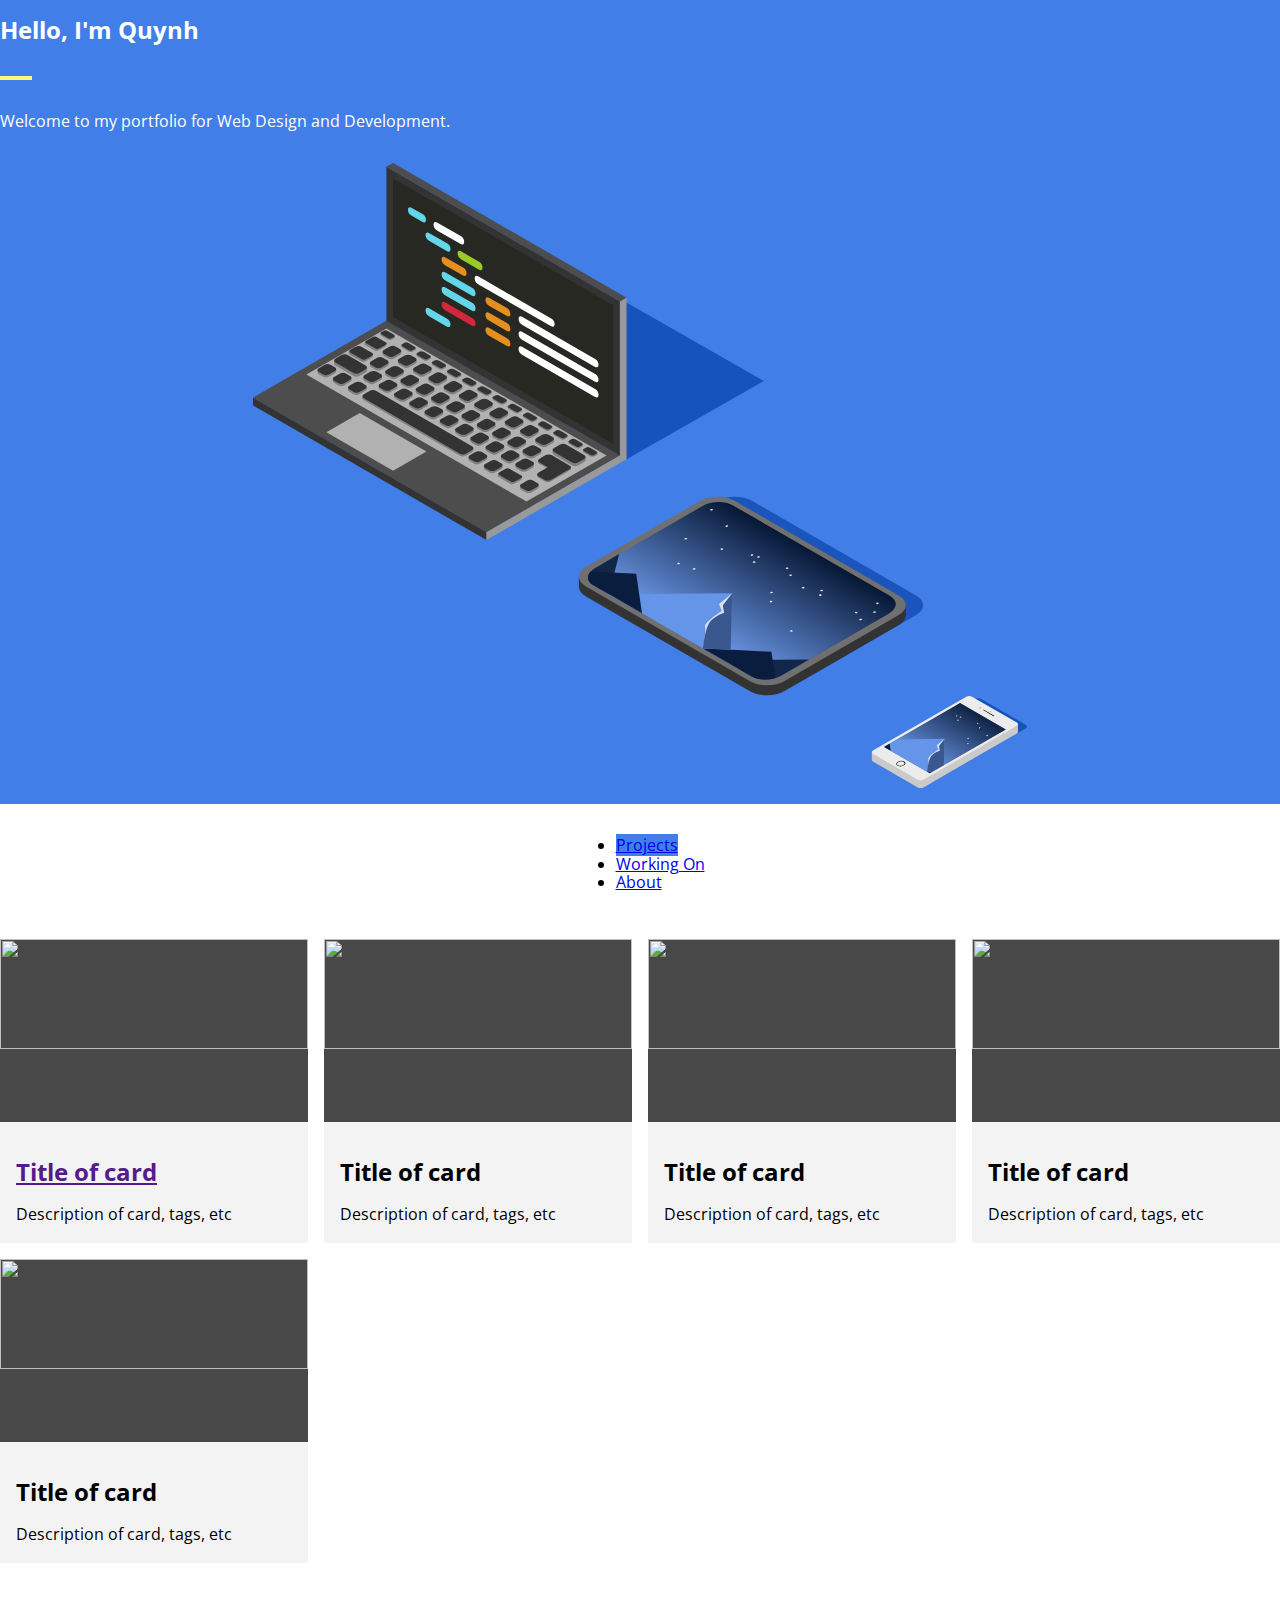
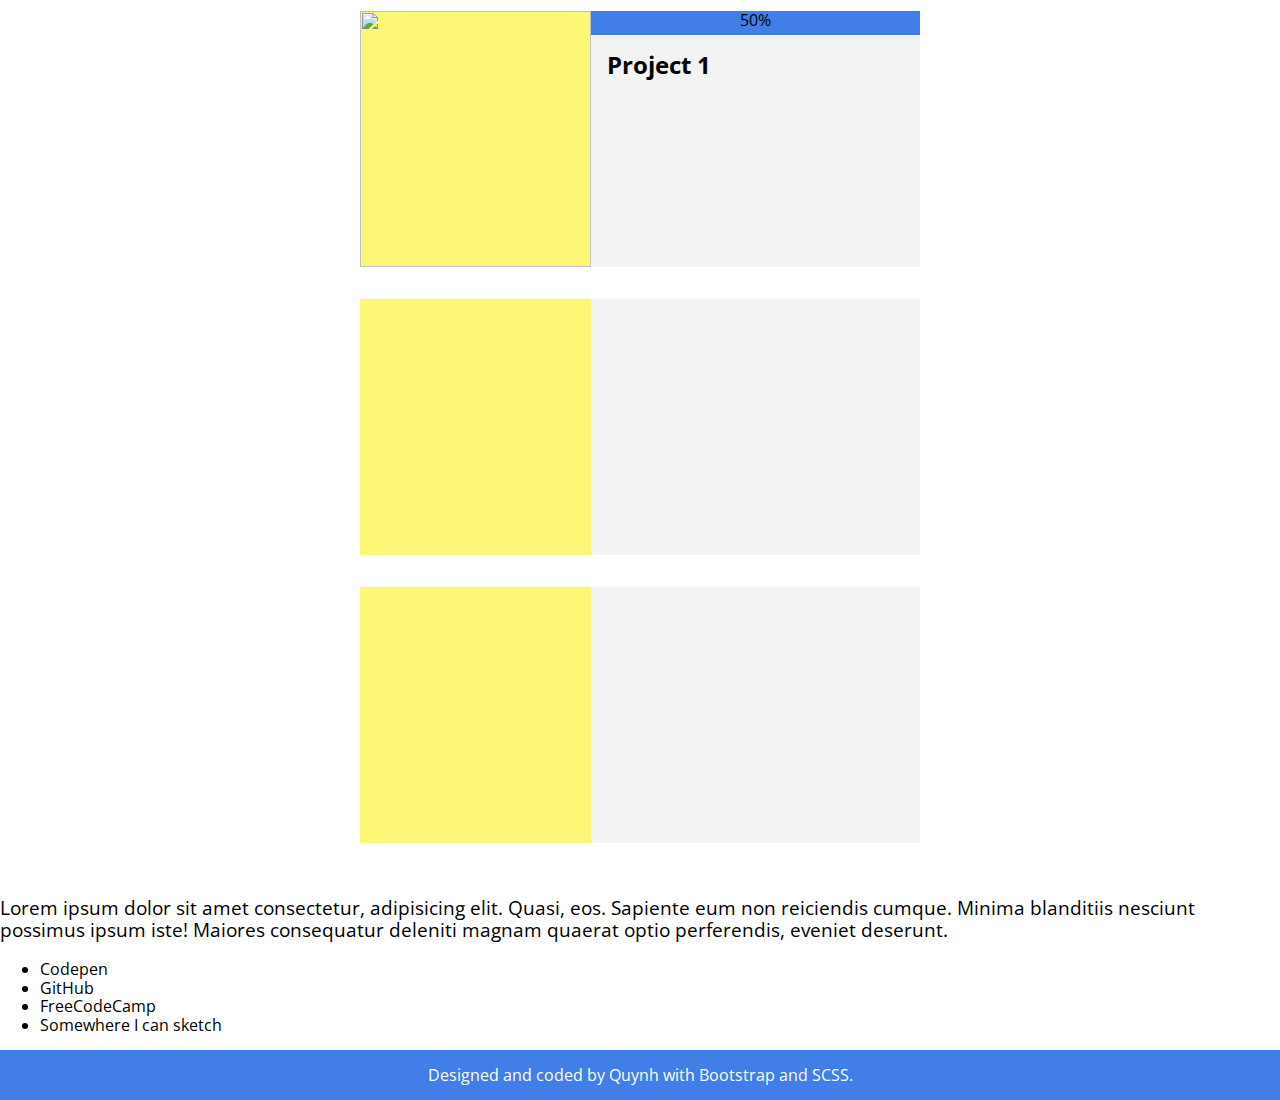
==== index.html @ cb686aaa "First commit." ====
<!DOCTYPE html>
<html lang="en">
<head>
    <!-- Required meta tags -->
    <meta charset="utf-8">
    <meta name="viewport" content="width=device-width, initial-scale=1, shrink-to-fit=no">

    
    
    <!-- Bootstrap CSS -->
    <link rel="stylesheet" href="https://stackpath.bootstrapcdn.com/bootstrap/4.5.0/css/bootstrap.min.css" integrity="sha384-9aIt2nRpC12Uk9gS9baDl411NQApFmC26EwAOH8WgZl5MYYxFfc+NcPb1dKGj7Sk" crossorigin="anonymous">
    <!-- FONT -->
    <link href="https://fonts.googleapis.com/css2?family=Open+Sans&display=swap" rel="stylesheet">
    
    <link rel="stylesheet" href="css/style.css">
    <title>Quynh's Portfolio</title>
</head>
<body>
    <!-- MAKE A RESPONSIVE EXPANDABLE WIDGET WITH CSS GRID SHOW RESPONSIVENESS -->
    
    <!-- HEADER -->
    <div class="container-fluid qHeader">
        <div class="container">

            <div class="row">
                <div class="col-md-3 qHeader__text">
                    <h2>Hello, I'm Quynh</h2>
                    <div class="secondary-stripe"></div>
                    <p>Welcome to my portfolio for Web Design and Development.</p>
                </div>
                <div class="col-md-9 qHeader__image-container">
                    <img src="images/devices_final.svg" alt="">
                </div>
            </div>
            
        </div>
    </div>

    <!-- BODY -->
    <div class="container qBody">

        <div class="row">
            <div class="col-12 qPills-container">
                <ul class="nav nav-pills mb-3" id="pills-tab" role="tablist">
                    <li class="nav-item" role="presentation">
                        <a class="nav-link active" id="pills-projects-tab" data-toggle="pill" href="#pills-projects" role="tab" aria-controls="pills-projects" aria-selected="true">Projects</a>
                    </li>
                    <li class="nav-item" role="presentation">
                        <a class="nav-link" id="pills-working-on-tab" data-toggle="pill" href="#pills-working-on" role="tab" aria-controls="pills-working-on" aria-selected="false">Working On</a>
                    </li>
                    <li class="nav-item" role="presentation">
                        <a class="nav-link" id="pills-about-tab" data-toggle="pill" href="#pills-about" role="tab" aria-controls="pills-about" aria-selected="false">About</a>
                    </li>
                </ul>
            </div>
        </div>
        
        <div class="tab-content" id="pills-tabContent">

            <!-- Project Tab -->
            <div class="tab-pane fade show active row" id="pills-projects" role="tabpanel" aria-labelledby="pills-projects-tab">
                <div class="col-12 qCard-container">
                    <!-- Item 1 -->
                    <div class="qCard">
 
                        <a href="projects/project-1.html">
                            <img src="https://via.placeholder.com/300.png/09f/fff" class="qCard__image" alt="">
                        </a>

                        <div class="qCard__body">
                            <a href=""><h2>Title of card</h2></a>
                            <p>Description of card, tags, etc</p>
                        </div>
                    </div>
                    
                     <!-- Item 1 -->
                     <div class="qCard">
 
                        <img src="https://via.placeholder.com/300.png/09f/fff" class="qCard__image" alt="">

                        <div class="qCard__body">
                            <h2>Title of card</h2>
                            <p>Description of card, tags, etc</p>
                        </div>
                    </div>
                     <!-- Item 1 -->
                     <div class="qCard">
 
                        <img src="https://via.placeholder.com/300.png/09f/fff" class="qCard__image" alt="">

                        <div class="qCard__body">
                            <h2>Title of card</h2>
                            <p>Description of card, tags, etc</p>
                        </div>
                    </div>
                     <!-- Item 1 -->
                     <div class="qCard">
 
                        <img src="https://via.placeholder.com/300.png/09f/fff" class="qCard__image" alt="">

                        <div class="qCard__body">
                            <h2>Title of card</h2>
                            <p>Description of card, tags, etc</p>
                        </div>
                    </div>
                     <!-- Item 1 -->
                     <div class="qCard">
 
                        <img src="https://via.placeholder.com/300.png/09f/fff" class="qCard__image" alt="">

                        <div class="qCard__body">
                            <h2>Title of card</h2>
                            <p>Description of card, tags, etc</p>
                        </div>
                    </div>

                </div>
            </div>
            <!-- Project Tab End -->

            <!-- WORKING ON TAB -->
            <div class="tab-pane fade row" id="pills-working-on" role="tabpanel" aria-labelledby="pills-working-on-tab">
                <div class="col-12 working-cards-container">

                    <!-- Working Card 1 -->
                    <div class="working-card">
                        <div class="working-card__image">
                            <img src="https://via.placeholder.com/300/09f.png/fff" alt="">
                        </div>
                        <div class="working-card__body">
                            <div class="working-card__progress-bar">
                                <div class="working-card__progress-bar-filled w-50">50%</div>
                            </div>

                            <div class="working-card__text">
                                <h1>Project 1</h1>
                            </div>
                        </div>
                    </div>

                    <!-- Working Card 1 -->
                    <div class="working-card">
                        <div class="working-card__image">

                        </div>
                        <div class="working-card__body">

                        </div>
                    </div>

                    <!-- Working Card 1 -->
                    <div class="working-card">
                        <div class="working-card__image">

                        </div>
                        <div class="working-card__body">

                        </div>
                    </div>
                </div>

            </div>
            <!-- WORKING ON TAB END -->

            <!-- ABOUT TAB -->
            <div class="tab-pane fade row" id="pills-about" role="tabpanel" aria-labelledby="pills-about-tab">
                <div class="col-12 d-flex justify-content-center">
                    <img src="https://via.placeholder.com/300/09f.png/fff" alt="">
                </div>

                <div class="col-12 my-3">
                    <p>
                        Lorem ipsum dolor sit amet consectetur, adipisicing elit. Quasi, eos. Sapiente eum non reiciendis cumque. Minima blanditiis nesciunt possimus ipsum iste! Maiores consequatur deleniti magnam quaerat optio perferendis, eveniet deserunt.
                    </p>
                    <ul>
                        <li>Codepen</li>
                        <li>GitHub</li>
                        <li>FreeCodeCamp</li>
                        <li>Somewhere I can sketch</li>
                    </ul>
                </div>
            </div>
            <!-- ABOUT TAB END -->
        </div>
    </div>


    <!-- FOOTER -->
    <footer class="container-fluid">
        <div class="row">
            Designed and coded by Quynh with Bootstrap and SCSS.
        </div>
    </footer>

   <!-- jQuery first, then Popper.js, then Bootstrap JS -->
   <script src="https://code.jquery.com/jquery-3.5.1.slim.min.js" integrity="sha384-DfXdz2htPH0lsSSs5nCTpuj/zy4C+OGpamoFVy38MVBnE+IbbVYUew+OrCXaRkfj" crossorigin="anonymous"></script>
   <script src="https://cdn.jsdelivr.net/npm/popper.js@1.16.0/dist/umd/popper.min.js" integrity="sha384-Q6E9RHvbIyZFJoft+2mJbHaEWldlvI9IOYy5n3zV9zzTtmI3UksdQRVvoxMfooAo" crossorigin="anonymous"></script>
   <script src="https://stackpath.bootstrapcdn.com/bootstrap/4.5.0/js/bootstrap.min.js" integrity="sha384-OgVRvuATP1z7JjHLkuOU7Xw704+h835Lr+6QL9UvYjZE3Ipu6Tp75j7Bh/kR0JKI" crossorigin="anonymous"></script>

   <script src="js/custom-script.js"></script>
</body>
</html>
---- css/style.css ----
/*! normalize.css v8.0.1 | MIT License | github.com/necolas/normalize.css */
/* Document
   ========================================================================== */
/**
 * 1. Correct the line height in all browsers.
 * 2. Prevent adjustments of font size after orientation changes in iOS.
 */
html {
  line-height: 1.15;
  /* 1 */
  -webkit-text-size-adjust: 100%;
  /* 2 */
}

/* Sections
     ========================================================================== */
/**
   * Remove the margin in all browsers.
   */
body {
  margin: 0;
}

/**
   * Render the `main` element consistently in IE.
   */
main {
  display: block;
}

/**
   * Correct the font size and margin on `h1` elements within `section` and
   * `article` contexts in Chrome, Firefox, and Safari.
   */
h1 {
  font-size: 2em;
  margin: 0.67em 0;
}

/* Grouping content
     ========================================================================== */
/**
   * 1. Add the correct box sizing in Firefox.
   * 2. Show the overflow in Edge and IE.
   */
hr {
  box-sizing: content-box;
  /* 1 */
  height: 0;
  /* 1 */
  overflow: visible;
  /* 2 */
}

/**
   * 1. Correct the inheritance and scaling of font size in all browsers.
   * 2. Correct the odd `em` font sizing in all browsers.
   */
pre {
  font-family: monospace, monospace;
  /* 1 */
  font-size: 1em;
  /* 2 */
}

/* Text-level semantics
     ========================================================================== */
/**
   * Remove the gray background on active links in IE 10.
   */
a {
  background-color: transparent;
}

/**
   * 1. Remove the bottom border in Chrome 57-
   * 2. Add the correct text decoration in Chrome, Edge, IE, Opera, and Safari.
   */
abbr[title] {
  border-bottom: none;
  /* 1 */
  text-decoration: underline;
  /* 2 */
  -webkit-text-decoration: underline dotted;
          text-decoration: underline dotted;
  /* 2 */
}

/**
   * Add the correct font weight in Chrome, Edge, and Safari.
   */
b,
strong {
  font-weight: bolder;
}

/**
   * 1. Correct the inheritance and scaling of font size in all browsers.
   * 2. Correct the odd `em` font sizing in all browsers.
   */
code,
kbd,
samp {
  font-family: monospace, monospace;
  /* 1 */
  font-size: 1em;
  /* 2 */
}

/**
   * Add the correct font size in all browsers.
   */
small {
  font-size: 80%;
}

/**
   * Prevent `sub` and `sup` elements from affecting the line height in
   * all browsers.
   */
sub,
sup {
  font-size: 75%;
  line-height: 0;
  position: relative;
  vertical-align: baseline;
}

sub {
  bottom: -0.25em;
}

sup {
  top: -0.5em;
}

/* Embedded content
     ========================================================================== */
/**
   * Remove the border on images inside links in IE 10.
   */
img {
  border-style: none;
}

/* Forms
     ========================================================================== */
/**
   * 1. Change the font styles in all browsers.
   * 2. Remove the margin in Firefox and Safari.
   */
button,
input,
optgroup,
select,
textarea {
  font-family: inherit;
  /* 1 */
  font-size: 100%;
  /* 1 */
  line-height: 1.15;
  /* 1 */
  margin: 0;
  /* 2 */
}

/**
   * Show the overflow in IE.
   * 1. Show the overflow in Edge.
   */
button,
input {
  /* 1 */
  overflow: visible;
}

/**
   * Remove the inheritance of text transform in Edge, Firefox, and IE.
   * 1. Remove the inheritance of text transform in Firefox.
   */
button,
select {
  /* 1 */
  text-transform: none;
}

/**
   * Correct the inability to style clickable types in iOS and Safari.
   */
button,
[type=button],
[type=reset],
[type=submit] {
  -webkit-appearance: button;
}

/**
   * Remove the inner border and padding in Firefox.
   */
button::-moz-focus-inner,
[type=button]::-moz-focus-inner,
[type=reset]::-moz-focus-inner,
[type=submit]::-moz-focus-inner {
  border-style: none;
  padding: 0;
}

/**
   * Restore the focus styles unset by the previous rule.
   */
button:-moz-focusring,
[type=button]:-moz-focusring,
[type=reset]:-moz-focusring,
[type=submit]:-moz-focusring {
  outline: 1px dotted ButtonText;
}

/**
   * Correct the padding in Firefox.
   */
fieldset {
  padding: 0.35em 0.75em 0.625em;
}

/**
   * 1. Correct the text wrapping in Edge and IE.
   * 2. Correct the color inheritance from `fieldset` elements in IE.
   * 3. Remove the padding so developers are not caught out when they zero out
   *    `fieldset` elements in all browsers.
   */
legend {
  box-sizing: border-box;
  /* 1 */
  color: inherit;
  /* 2 */
  display: table;
  /* 1 */
  max-width: 100%;
  /* 1 */
  padding: 0;
  /* 3 */
  white-space: normal;
  /* 1 */
}

/**
   * Add the correct vertical alignment in Chrome, Firefox, and Opera.
   */
progress {
  vertical-align: baseline;
}

/**
   * Remove the default vertical scrollbar in IE 10+.
   */
textarea {
  overflow: auto;
}

/**
   * 1. Add the correct box sizing in IE 10.
   * 2. Remove the padding in IE 10.
   */
[type=checkbox],
[type=radio] {
  box-sizing: border-box;
  /* 1 */
  padding: 0;
  /* 2 */
}

/**
   * Correct the cursor style of increment and decrement buttons in Chrome.
   */
[type=number]::-webkit-inner-spin-button,
[type=number]::-webkit-outer-spin-button {
  height: auto;
}

/**
   * 1. Correct the odd appearance in Chrome and Safari.
   * 2. Correct the outline style in Safari.
   */
[type=search] {
  -webkit-appearance: textfield;
  /* 1 */
  outline-offset: -2px;
  /* 2 */
}

/**
   * Remove the inner padding in Chrome and Safari on macOS.
   */
[type=search]::-webkit-search-decoration {
  -webkit-appearance: none;
}

/**
   * 1. Correct the inability to style clickable types in iOS and Safari.
   * 2. Change font properties to `inherit` in Safari.
   */
::-webkit-file-upload-button {
  -webkit-appearance: button;
  /* 1 */
  font: inherit;
  /* 2 */
}

/* Interactive
     ========================================================================== */
/*
   * Add the correct display in Edge, IE 10+, and Firefox.
   */
details {
  display: block;
}

/*
   * Add the correct display in all browsers.
   */
summary {
  display: list-item;
}

/* Misc
     ========================================================================== */
/**
   * Add the correct display in IE 10+.
   */
template {
  display: none;
}

/**
   * Add the correct display in IE 10.
   */
[hidden] {
  display: none;
}

body {
  box-sizing: border-box;
  font-family: "Open Sans", sans-serif;
}

a:hover {
  text-decoration: none;
}

p {
  font-size: 1.2rem;
}

.qHeader {
  background-color: #417ee8;
  color: white;
}
.qHeader p {
  font-size: 1rem;
}
.qHeader__text {
  display: flex;
  flex-direction: column;
  justify-content: center;
}
.qHeader__text > * {
  margin: 1rem 0;
}
.qHeader__image-container {
  display: flex;
  justify-content: center;
  padding: 1rem;
}
.qHeader__image-container img {
  max-width: 62%;
}

.secondary-stripe {
  width: 2rem;
  height: 0.3rem;
  background-color: #fdf777;
}

.qPills-container {
  display: flex;
  justify-content: center;
  margin: 1em 0;
}

.qBody {
  min-height: 100vh;
}

.qCard-container {
  display: grid;
  gap: 1em;
  margin: 2rem 0;
  grid-template-columns: repeat(auto-fit, minmax(250px, 1fr));
}

.qCard {
  background: #f3f3f3;
  height: 19em;
  width: 100%;
}
.qCard__image {
  background-color: #484848;
  object-fit: cover;
  width: 100%;
  height: 60%;
}
.qCard__body {
  padding: 1em;
}
.qCard__body h2 {
  font-size: 1.5rem;
}
.qCard__body p {
  font-size: 1rem;
}

.nav-pills .nav-link {
  border-radius: 0;
}

.nav-link.active {
  background-color: #417ee8 !important;
}

.qNav {
  padding: 0.5rem;
  background-color: #417ee8;
  display: flex;
  justify-content: center;
  box-shadow: 0px 2px 4px #b8b8b8;
}
.qNav a {
  font-weight: bolder;
  color: #fdf777;
  font-size: 2em;
}
.qNav a:hover {
  color: white;
  transition: 0.2s;
}

.project-page {
  min-height: 100vh;
}
.project-page__header {
  display: flex;
  flex-direction: column;
  align-items: center;
  justify-content: flex-end;
  height: 10rem;
}
.project-page__header h1 {
  margin: 0.2rem 0;
}
.project-page__header h4 {
  font-weight: lighter;
  font-size: 1.5rem;
  color: grey;
}
.project-page__body {
  margin: 2rem 0;
}

.working-cards-container {
  display: flex;
  flex-direction: column;
  align-items: center;
}

.working-card {
  width: 35rem;
  height: 16rem;
  background-color: #417ee8;
  margin: 1rem;
  display: flex;
}
@media (max-width: 650px) {
  .working-card {
    flex-direction: column;
    height: 20rem;
    width: 25rem;
  }
}
@media (max-width: 500px) {
  .working-card {
    height: 20rem;
    width: 20rem;
  }
}
@media (max-width: 400px) {
  .working-card {
    height: 20rem;
    width: 15rem;
  }
}
.working-card__image {
  width: 70%;
  height: 16rem;
  background-color: #fdf777;
}
@media (max-width: 650px) {
  .working-card__image {
    width: 100%;
    height: 40%;
  }
}
.working-card__image img {
  width: 100%;
  height: 100%;
  object-fit: cover;
}
.working-card__body {
  width: 100%;
  height: 16rem;
  background-color: #f3f3f3;
}
@media (max-width: 650px) {
  .working-card__body {
    height: 60%;
    width: 100%;
  }
}
.working-card__progress-bar {
  width: 100%;
  height: 1.5rem;
  background-color: #9e9e9e;
}
.working-card__progress-bar-filled {
  height: 1.5rem;
  background-color: #417ee8;
  display: flex;
  justify-content: center;
}
.working-card__text {
  padding: 1rem;
}
.working-card__text h1 {
  font-size: 1.5rem;
  margin: 0;
}

footer {
  display: flex;
  justify-content: center;
  padding: 1em;
  background-color: #417ee8;
  color: white;
}
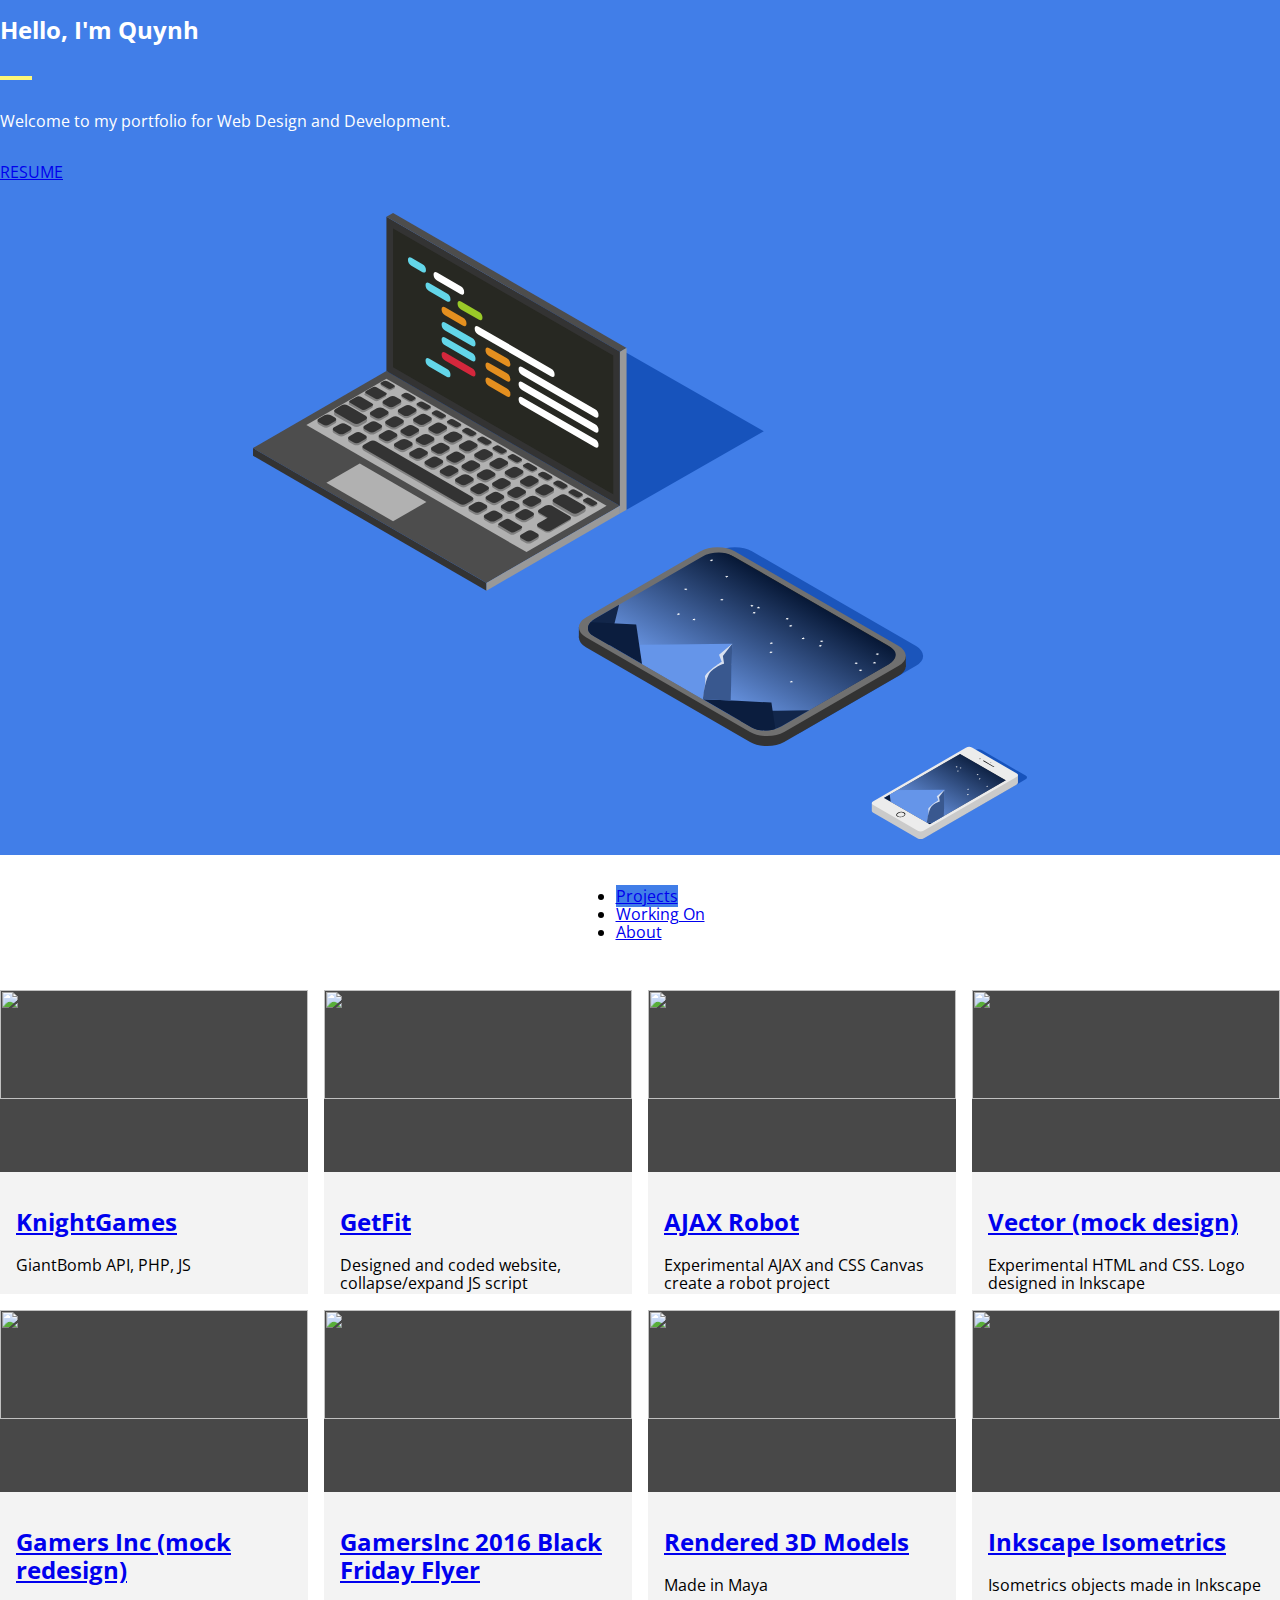
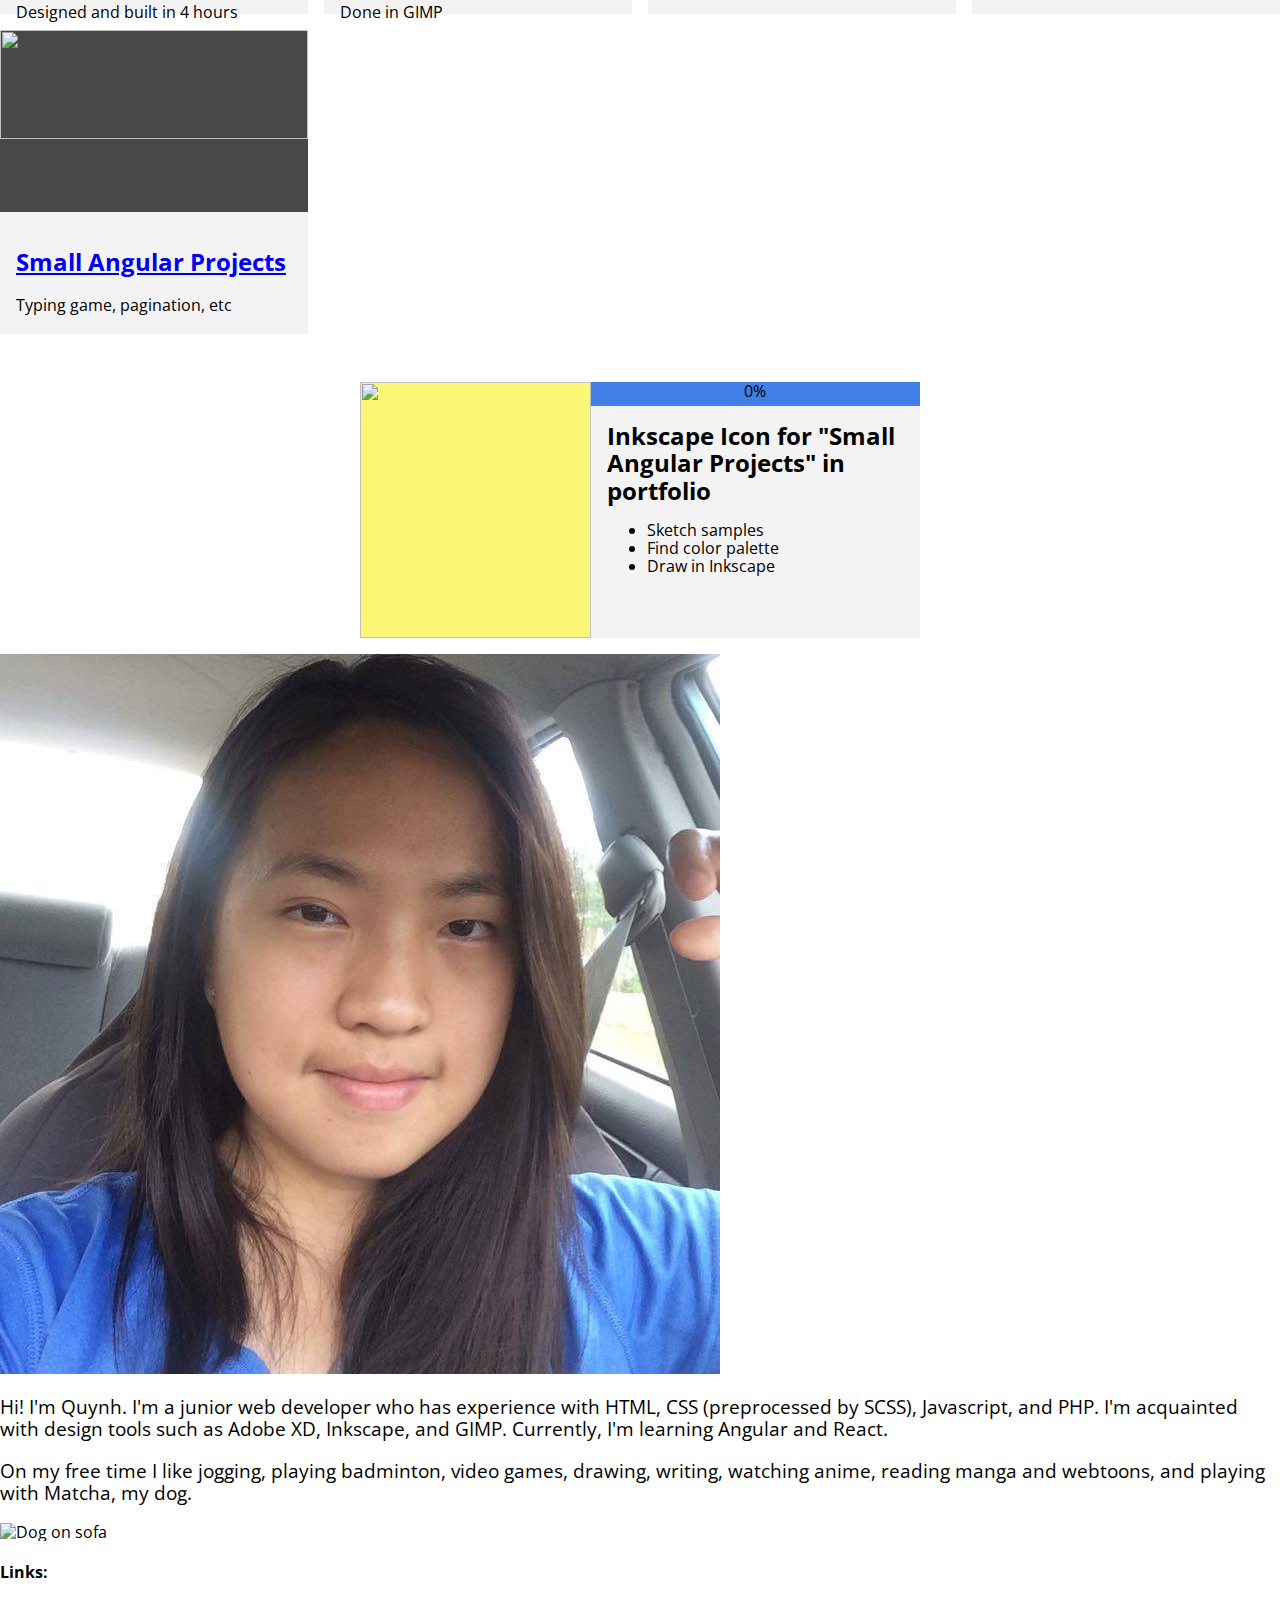
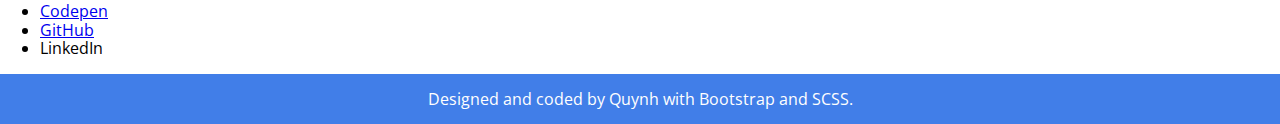
==== commit 1d1bdefa: "Fixed footer padding and added some captions." ====
--- a/index.html
+++ b/index.html
@@ -5,8 +5,6 @@
     <meta charset="utf-8">
     <meta name="viewport" content="width=device-width, initial-scale=1, shrink-to-fit=no">
 
-    
-    
     <!-- Bootstrap CSS -->
     <link rel="stylesheet" href="https://stackpath.bootstrapcdn.com/bootstrap/4.5.0/css/bootstrap.min.css" integrity="sha384-9aIt2nRpC12Uk9gS9baDl411NQApFmC26EwAOH8WgZl5MYYxFfc+NcPb1dKGj7Sk" crossorigin="anonymous">
     <!-- FONT -->
@@ -27,6 +25,7 @@
                     <h2>Hello, I'm Quynh</h2>
                     <div class="secondary-stripe"></div>
                     <p>Welcome to my portfolio for Web Design and Development.</p>
+                    <a href="quynhphan_resume.pdf">RESUME</a>
                 </div>
                 <div class="col-md-9 qHeader__image-container">
                     <img src="images/devices_final.svg" alt="">
@@ -62,58 +61,102 @@
                 <div class="col-12 qCard-container">
                     <!-- Item 1 -->
                     <div class="qCard">
- 
-                        <a href="projects/project-1.html">
-                            <img src="https://via.placeholder.com/300.png/09f/fff" class="qCard__image" alt="">
-                        </a>
-
-                        <div class="qCard__body">
-                            <a href=""><h2>Title of card</h2></a>
-                            <p>Description of card, tags, etc</p>
-                        </div>
-                    </div>
-                    
-                     <!-- Item 1 -->
-                     <div class="qCard">
- 
-                        <img src="https://via.placeholder.com/300.png/09f/fff" class="qCard__image" alt="">
-
-                        <div class="qCard__body">
-                            <h2>Title of card</h2>
-                            <p>Description of card, tags, etc</p>
-                        </div>
-                    </div>
-                     <!-- Item 1 -->
-                     <div class="qCard">
- 
-                        <img src="https://via.placeholder.com/300.png/09f/fff" class="qCard__image" alt="">
-
-                        <div class="qCard__body">
-                            <h2>Title of card</h2>
-                            <p>Description of card, tags, etc</p>
-                        </div>
-                    </div>
-                     <!-- Item 1 -->
-                     <div class="qCard">
- 
-                        <img src="https://via.placeholder.com/300.png/09f/fff" class="qCard__image" alt="">
-
-                        <div class="qCard__body">
-                            <h2>Title of card</h2>
-                            <p>Description of card, tags, etc</p>
-                        </div>
-                    </div>
-                     <!-- Item 1 -->
-                     <div class="qCard">
- 
-                        <img src="https://via.placeholder.com/300.png/09f/fff" class="qCard__image" alt="">
-
-                        <div class="qCard__body">
-                            <h2>Title of card</h2>
-                            <p>Description of card, tags, etc</p>
-                        </div>
-                    </div>
-
+                        <a href="projects/KnightGame_API/project-knightgame.html">
+                            <img src="projects/KnightGame_API/knightgame-thumbnail.png" class="qCard__image" alt="">
+                        </a>
+                        <div class="qCard__body">
+                            <a href="projects/KnightGame_API/project-knightgame.html"><h2>KnightGames</h2></a>
+                            <p>GiantBomb API, PHP, JS</p>
+                        </div>
+                    </div>
+
+                    <!-- Item 3 -->
+                    <div class="qCard">
+                        <a href="projects/GetFit_Design/project-getfit.html">
+                            <img src="projects/GetFit_Design/getfit-thumbnail.png" class="qCard__image" alt="">
+                        </a>
+                        <div class="qCard__body">
+                            <a href="projects/GetFit_Design/project-getfit.html"><h2>GetFit</h2></a>
+                            <p>Designed and coded website, collapse/expand JS script</p>
+                        </div>
+                    </div>
+
+                    <!-- Item 1 -->
+                    <div class="qCard">
+                        <a href="projects/Robot_API/project-robot.html">
+                            <img src="projects/Robot_API/robot-thumbnail.png" class="qCard__image" alt="">
+                        </a>
+                        <div class="qCard__body">
+                            <a href="projects/Robot_API/project-robot.html"><h2>AJAX Robot</h2></a>
+                            <p>Experimental AJAX and CSS Canvas create a robot project</p>
+                        </div>
+                    </div>
+
+                    <!-- Item 1 -->
+                    <div class="qCard">
+                        <a href="projects/Vector_Design/project-vector.html">
+                            <img src="projects/Vector_Design/vector-thumbnail.png" class="qCard__image" alt="">
+                        </a>
+                        <div class="qCard__body">
+                            <a href="projects/Vector_Design/project-vector.html"><h2>Vector (mock design)</h2></a>
+                            <p>Experimental HTML and CSS. Logo designed in Inkscape</p>
+                        </div>
+                    </div>
+
+                    <!-- Item 1 -->
+                    <div class="qCard">
+                        <a href="projects/GamersInc_Mock/project-gamersinc.html">
+                            <img src="projects/GamersInc_Mock/gamersinc-thumbnail.png" class="qCard__image" alt="">
+                        </a>
+                        <div class="qCard__body">
+                            <a href="projects/GamersInc_Mock/project-gamersinc.html"><h2>Gamers Inc (mock redesign)</h2></a>
+                            <p>Designed and built in 4 hours</p>
+                        </div>
+                    </div>
+
+                    <!-- Item 1 -->
+                    <div class="qCard">
+                        <a href="projects/gamersincFlyer_Graphic/project-gamersinc_flyer.html">
+                            <img src="projects/gamersincFlyer_Graphic/gamersinc_flyer-thumbnail.png" class="qCard__image" alt="">
+                        </a>
+                        <div class="qCard__body">
+                            <a href="projects/gamersincFlyer_Graphic/project-gamersinc_flyer.html"><h2>GamersInc 2016 Black Friday Flyer</h2></a>
+                            <p>Done in GIMP</p>
+                        </div>
+                    </div>
+
+                    <!-- Item 1 -->
+                    <div class="qCard">
+                        <a href="projects/MayaRenders_Graphic/project-mayarenders.html">
+                            <img src="projects/MayaRenders_Graphic/renderedPencil.jpg" class="qCard__image" alt="">
+                        </a>
+                        <div class="qCard__body">
+                            <a href="projects/MayaRenders_Graphic/project-mayarenders.html"><h2>Rendered 3D Models</h2></a>
+                            <p>Made in Maya</p>
+                        </div>
+                    </div>
+
+                    <!-- Item 1 -->
+                    <div class="qCard">
+                        <a href="projects/inkscape_isometrics/project-inkscape_isometrics.html">
+                            <img src="projects/inkscape_isometrics/iPad_final_shade.png" class="qCard__image" alt="">
+                        </a>
+                        <div class="qCard__body">
+                            <a href="projects/project-inkscape_isometrics/project-inkscape_isometrics.html"><h2>Inkscape Isometrics</h2></a>
+                            <p>Isometrics objects made in Inkscape</p>
+                        </div>
+                    </div>
+
+                    <!-- Item 1 -->
+                    <div class="qCard">
+                        <a href="projects/angular-small_projects/projects-small-angular.html">
+                            <img src="projects/angular-small_projects/angular.png" class="qCard__image" alt="">
+                        </a>
+                        <div class="qCard__body">
+                            <a href="projects/angular-small_projects/projects-small-angular.html"><h2>Small Angular Projects</h2></a>
+                            <p>Typing game, pagination, etc</p>
+                        </div>
+                    </div>
                 </div>
             </div>
             <!-- Project Tab End -->
@@ -125,38 +168,24 @@
                     <!-- Working Card 1 -->
                     <div class="working-card">
                         <div class="working-card__image">
-                            <img src="https://via.placeholder.com/300/09f.png/fff" alt="">
+                            <img src="images/inkscape.png" alt="">
                         </div>
                         <div class="working-card__body">
                             <div class="working-card__progress-bar">
-                                <div class="working-card__progress-bar-filled w-50">50%</div>
+                                <div class="working-card__progress-bar-filled w-0 ml-3">0%</div>
                             </div>
 
                             <div class="working-card__text">
-                                <h1>Project 1</h1>
+                                <h1>Inkscape Icon for "Small Angular Projects" in portfolio</h1>
+                                <ul>
+                                    <li>Sketch samples</li>
+                                    <li>Find color palette</li>
+                                    <li>Draw in Inkscape</li>
+                                </ul>
                             </div>
                         </div>
                     </div>
-
-                    <!-- Working Card 1 -->
-                    <div class="working-card">
-                        <div class="working-card__image">
-
-                        </div>
-                        <div class="working-card__body">
-
-                        </div>
-                    </div>
-
-                    <!-- Working Card 1 -->
-                    <div class="working-card">
-                        <div class="working-card__image">
-
-                        </div>
-                        <div class="working-card__body">
-
-                        </div>
-                    </div>
+                    
                 </div>
 
             </div>
@@ -165,18 +194,25 @@
             <!-- ABOUT TAB -->
             <div class="tab-pane fade row" id="pills-about" role="tabpanel" aria-labelledby="pills-about-tab">
                 <div class="col-12 d-flex justify-content-center">
-                    <img src="https://via.placeholder.com/300/09f.png/fff" alt="">
+                    <img id="profile-picture" src="images/profilePic.jpg" alt="">
                 </div>
 
                 <div class="col-12 my-3">
                     <p>
-                        Lorem ipsum dolor sit amet consectetur, adipisicing elit. Quasi, eos. Sapiente eum non reiciendis cumque. Minima blanditiis nesciunt possimus ipsum iste! Maiores consequatur deleniti magnam quaerat optio perferendis, eveniet deserunt.
+                        Hi! I'm Quynh. I'm a junior web developer who has experience with HTML, CSS (preprocessed by SCSS), Javascript, and PHP. I'm acquainted with design tools such as Adobe XD, Inkscape, and GIMP. Currently, I'm learning Angular and React.
                     </p>
+                    <p>
+                        On my free time I like jogging, playing badminton, video games, drawing, writing, watching anime, reading manga and webtoons, and playing with Matcha, my dog.
+                    </p>
+                    <div class="my-3 d-flex justify-content-center">
+                        <img class="small-image" src="/images/matchaPic.jpg" alt="Dog on sofa">
+                    </div>
+
+                    <h4>Links:</h4>
                     <ul>
-                        <li>Codepen</li>
-                        <li>GitHub</li>
-                        <li>FreeCodeCamp</li>
-                        <li>Somewhere I can sketch</li>
+                        <li><a href="https://codepen.io/qphandev">Codepen</a></li>
+                        <li><a href="https://github.com/qphandev">GitHub</a></li>
+                        <li><a href="https://www.linkedin.com/in/quynh-phan-7328091b3/"></a>LinkedIn</li>
                     </ul>
                 </div>
             </div>
@@ -187,7 +223,7 @@
 
     <!-- FOOTER -->
     <footer class="container-fluid">
-        <div class="row">
+        <div class="row p-3">
             Designed and coded by Quynh with Bootstrap and SCSS.
         </div>
     </footer>
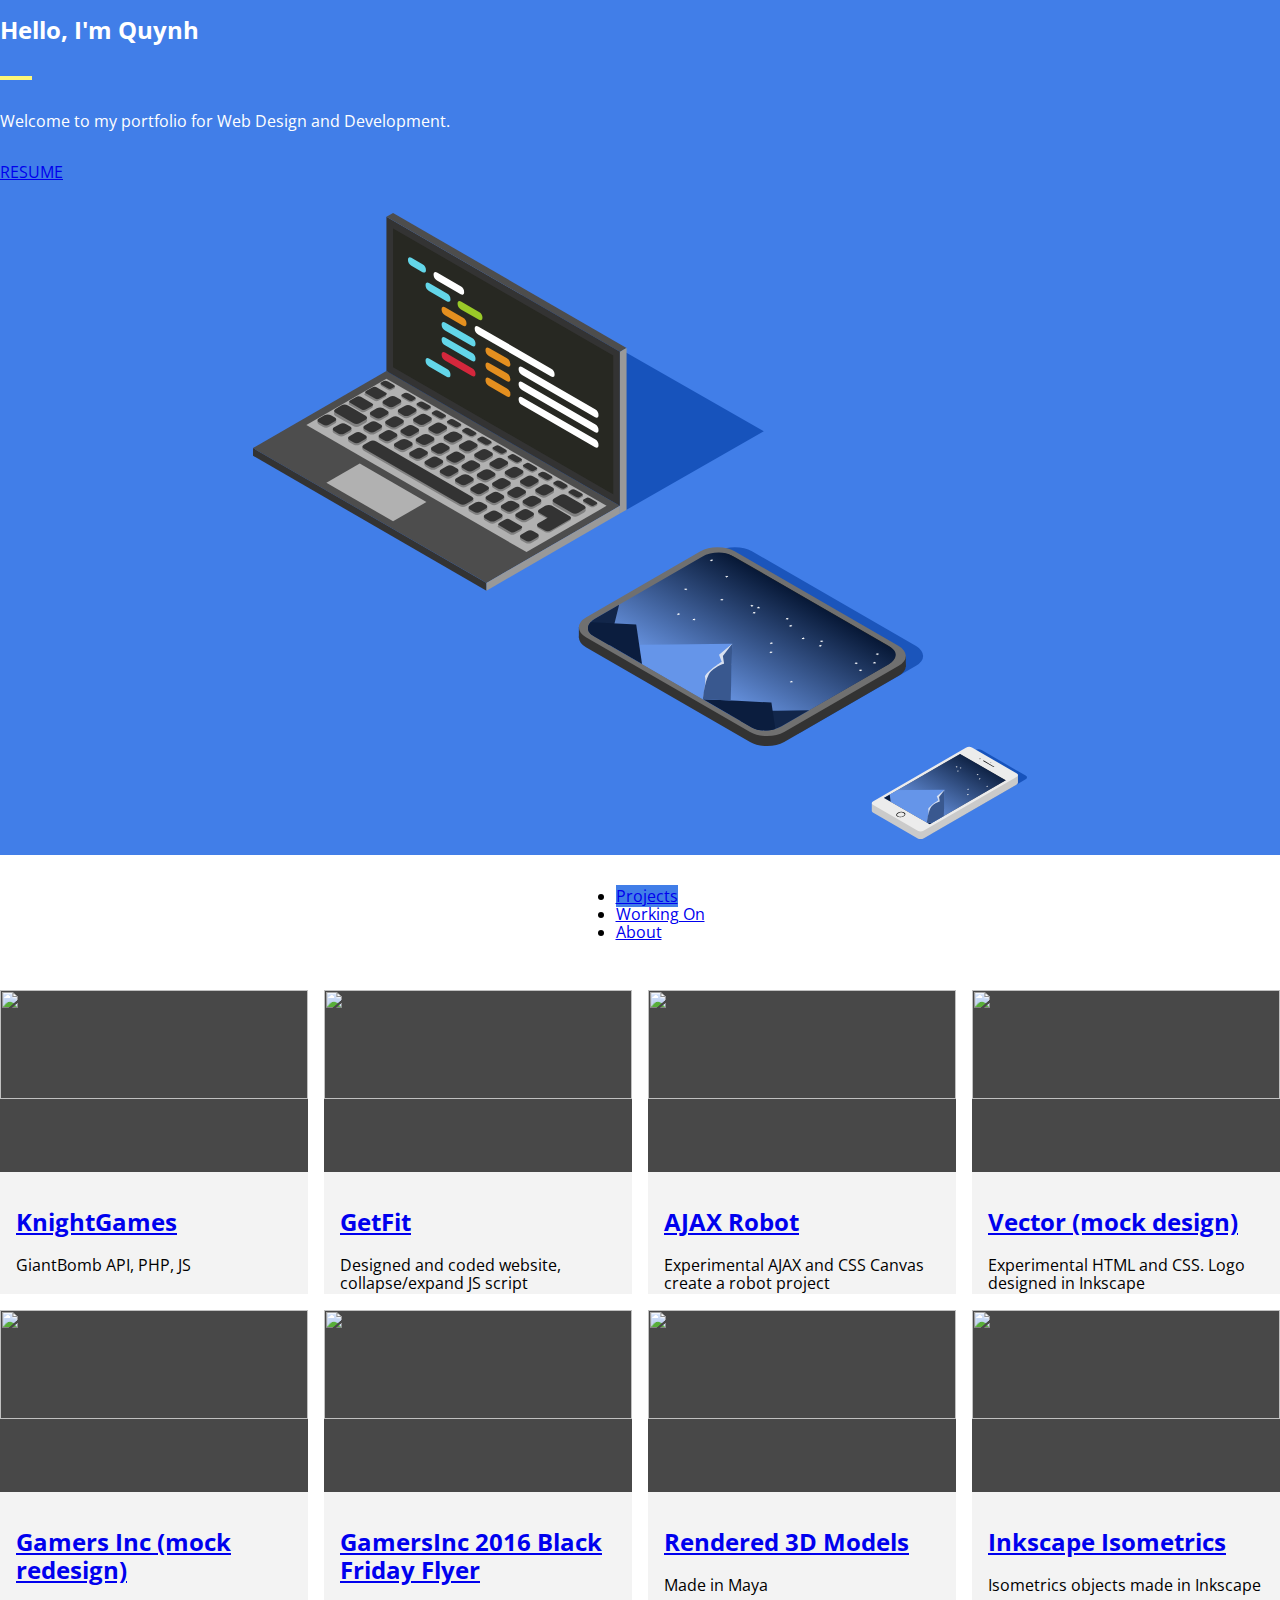
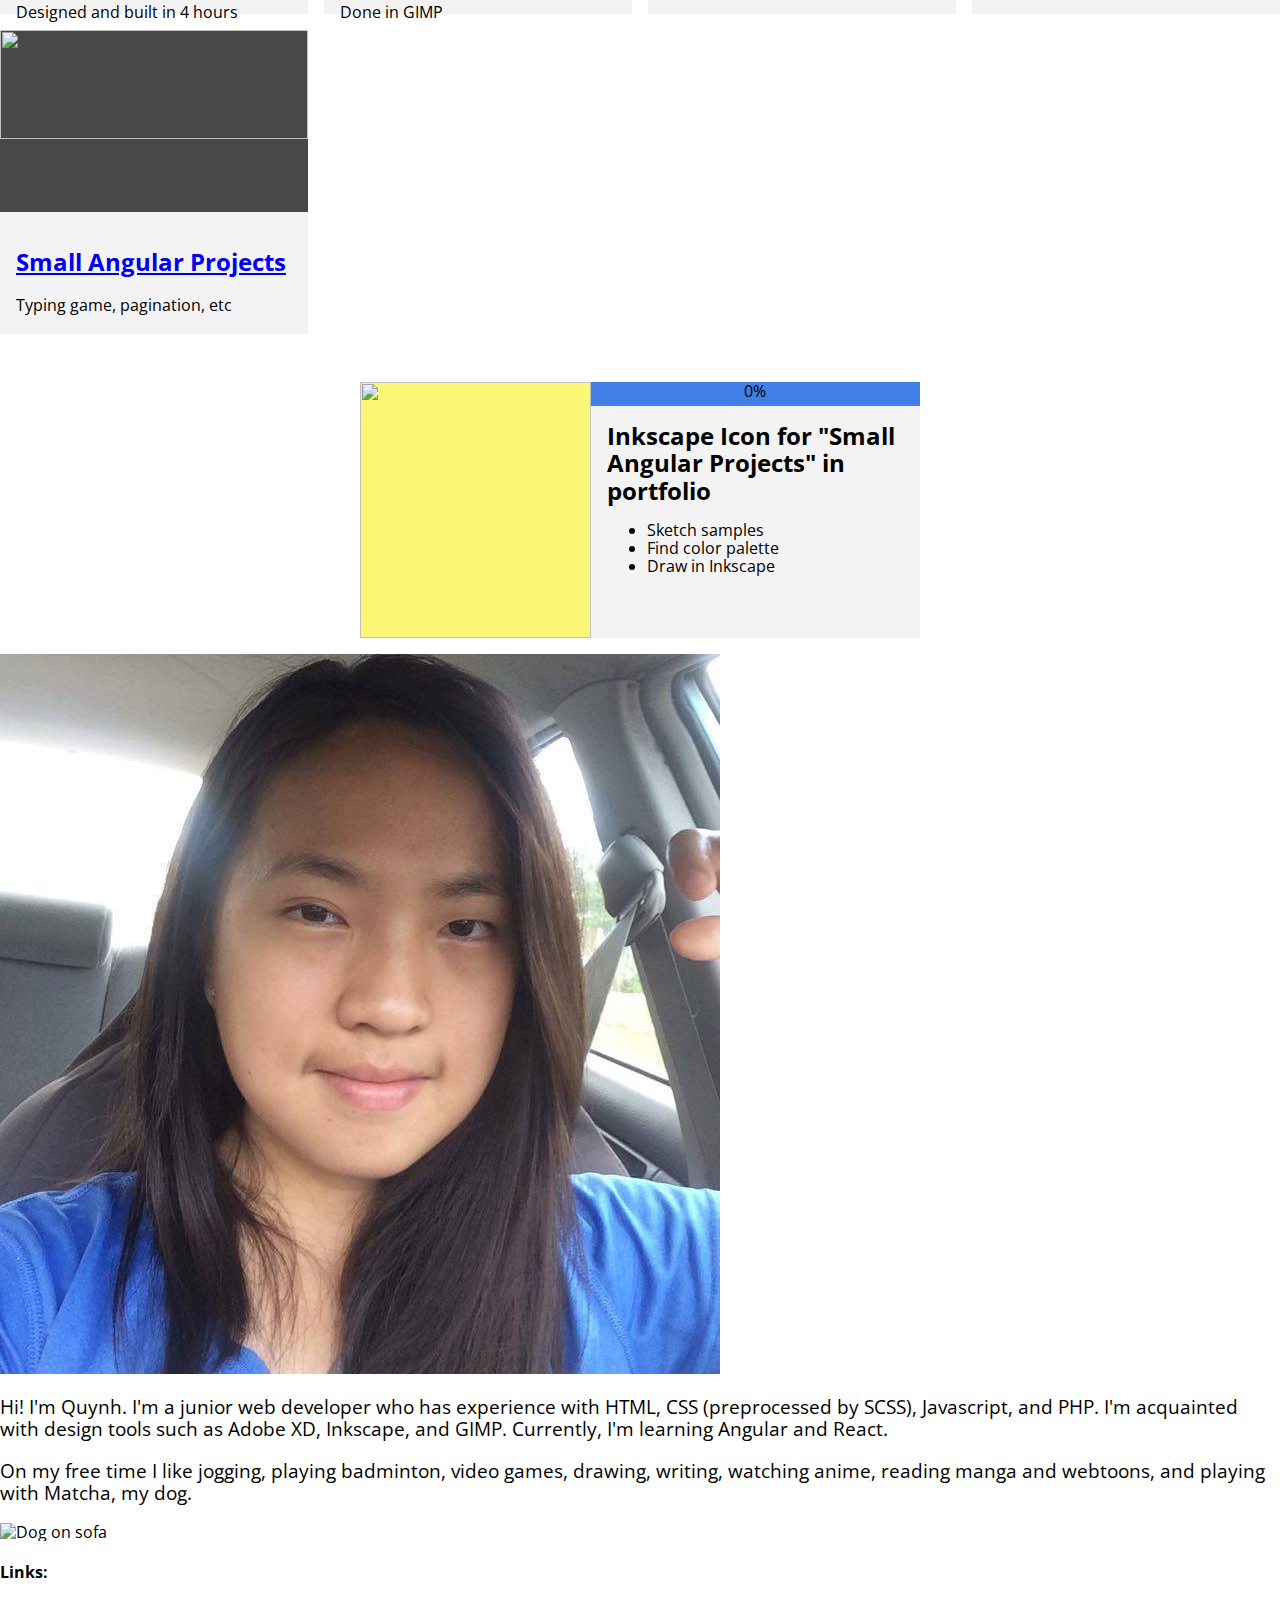
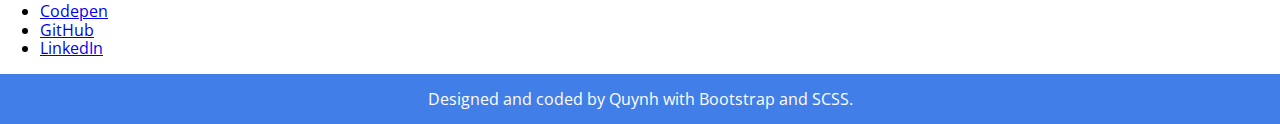
==== commit fb469d86: "Fixed footer padding and added some captions." ====
--- a/index.html
+++ b/index.html
@@ -212,7 +212,7 @@
                     <ul>
                         <li><a href="https://codepen.io/qphandev">Codepen</a></li>
                         <li><a href="https://github.com/qphandev">GitHub</a></li>
-                        <li><a href="https://www.linkedin.com/in/quynh-phan-7328091b3/"></a>LinkedIn</li>
+                        <li><a href="https://www.linkedin.com/in/quynh-phan-7328091b3/">LinkedIn</a></li>
                     </ul>
                 </div>
             </div>
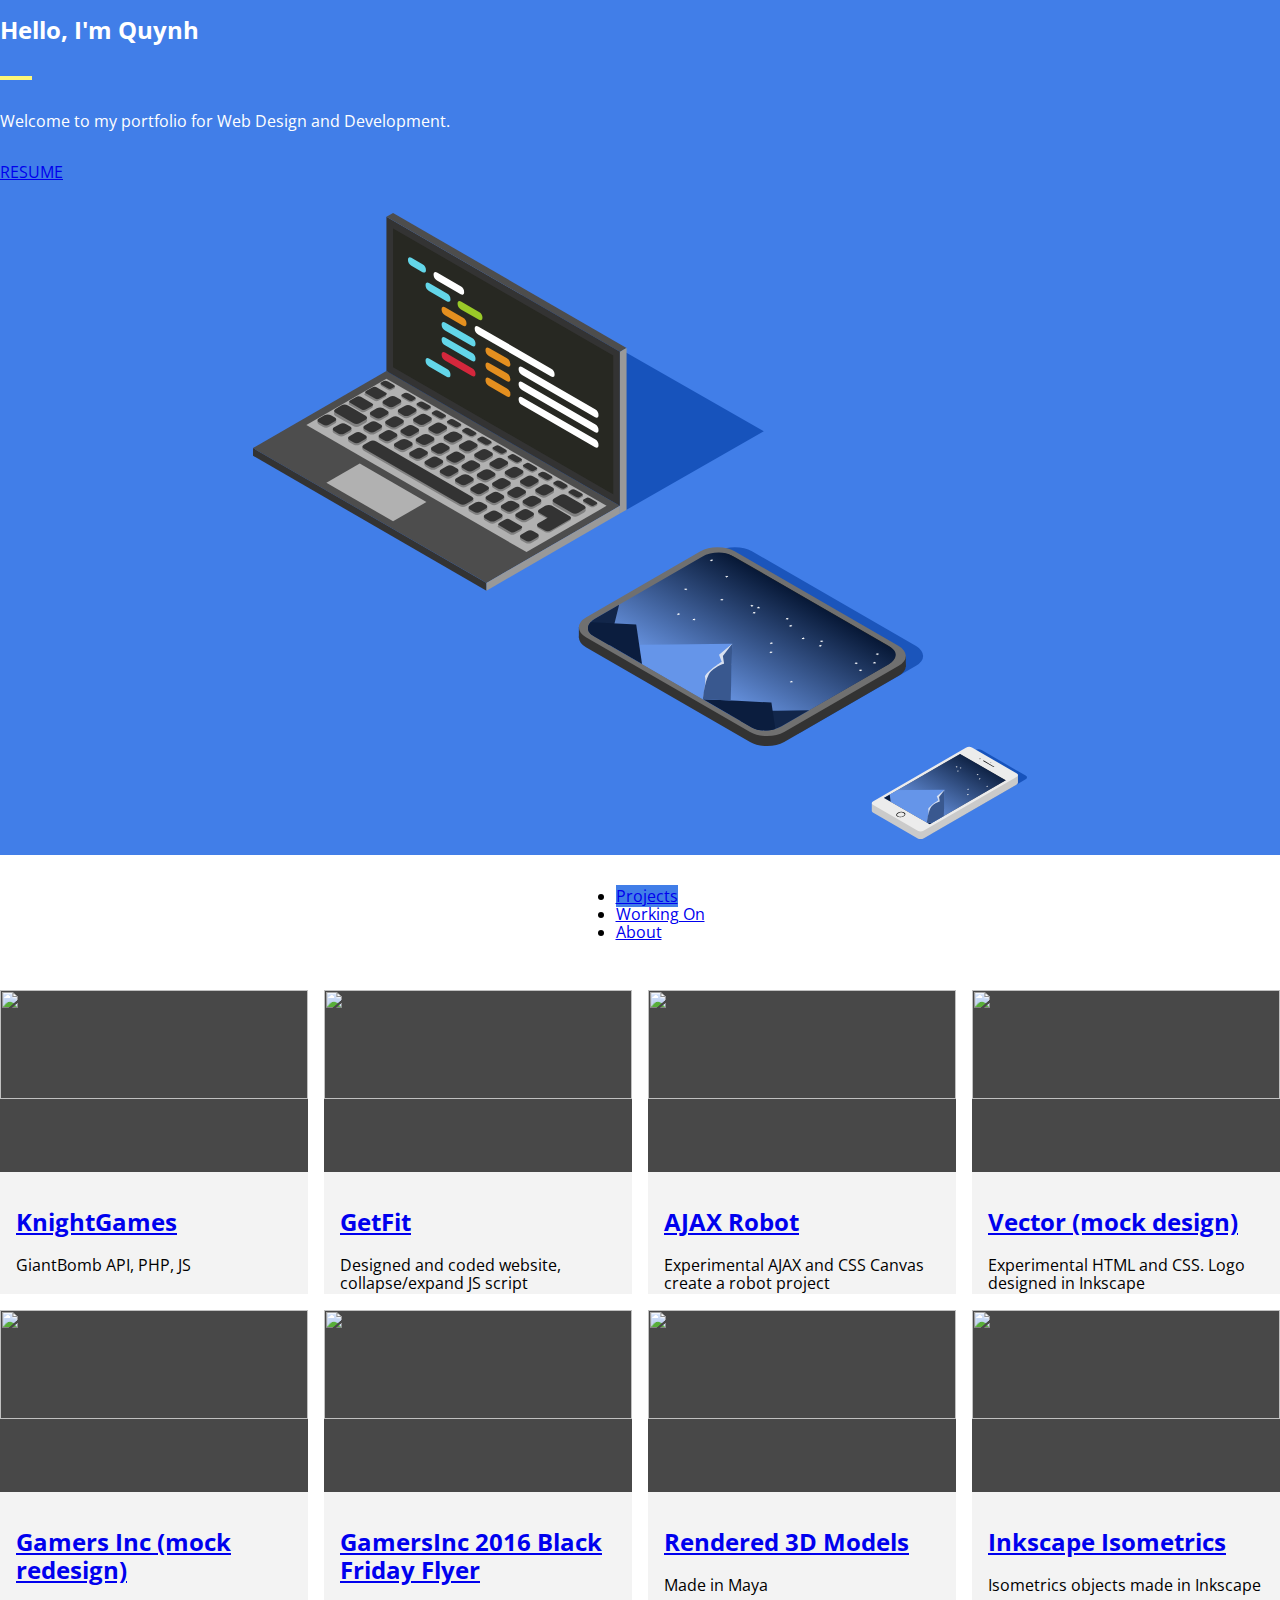
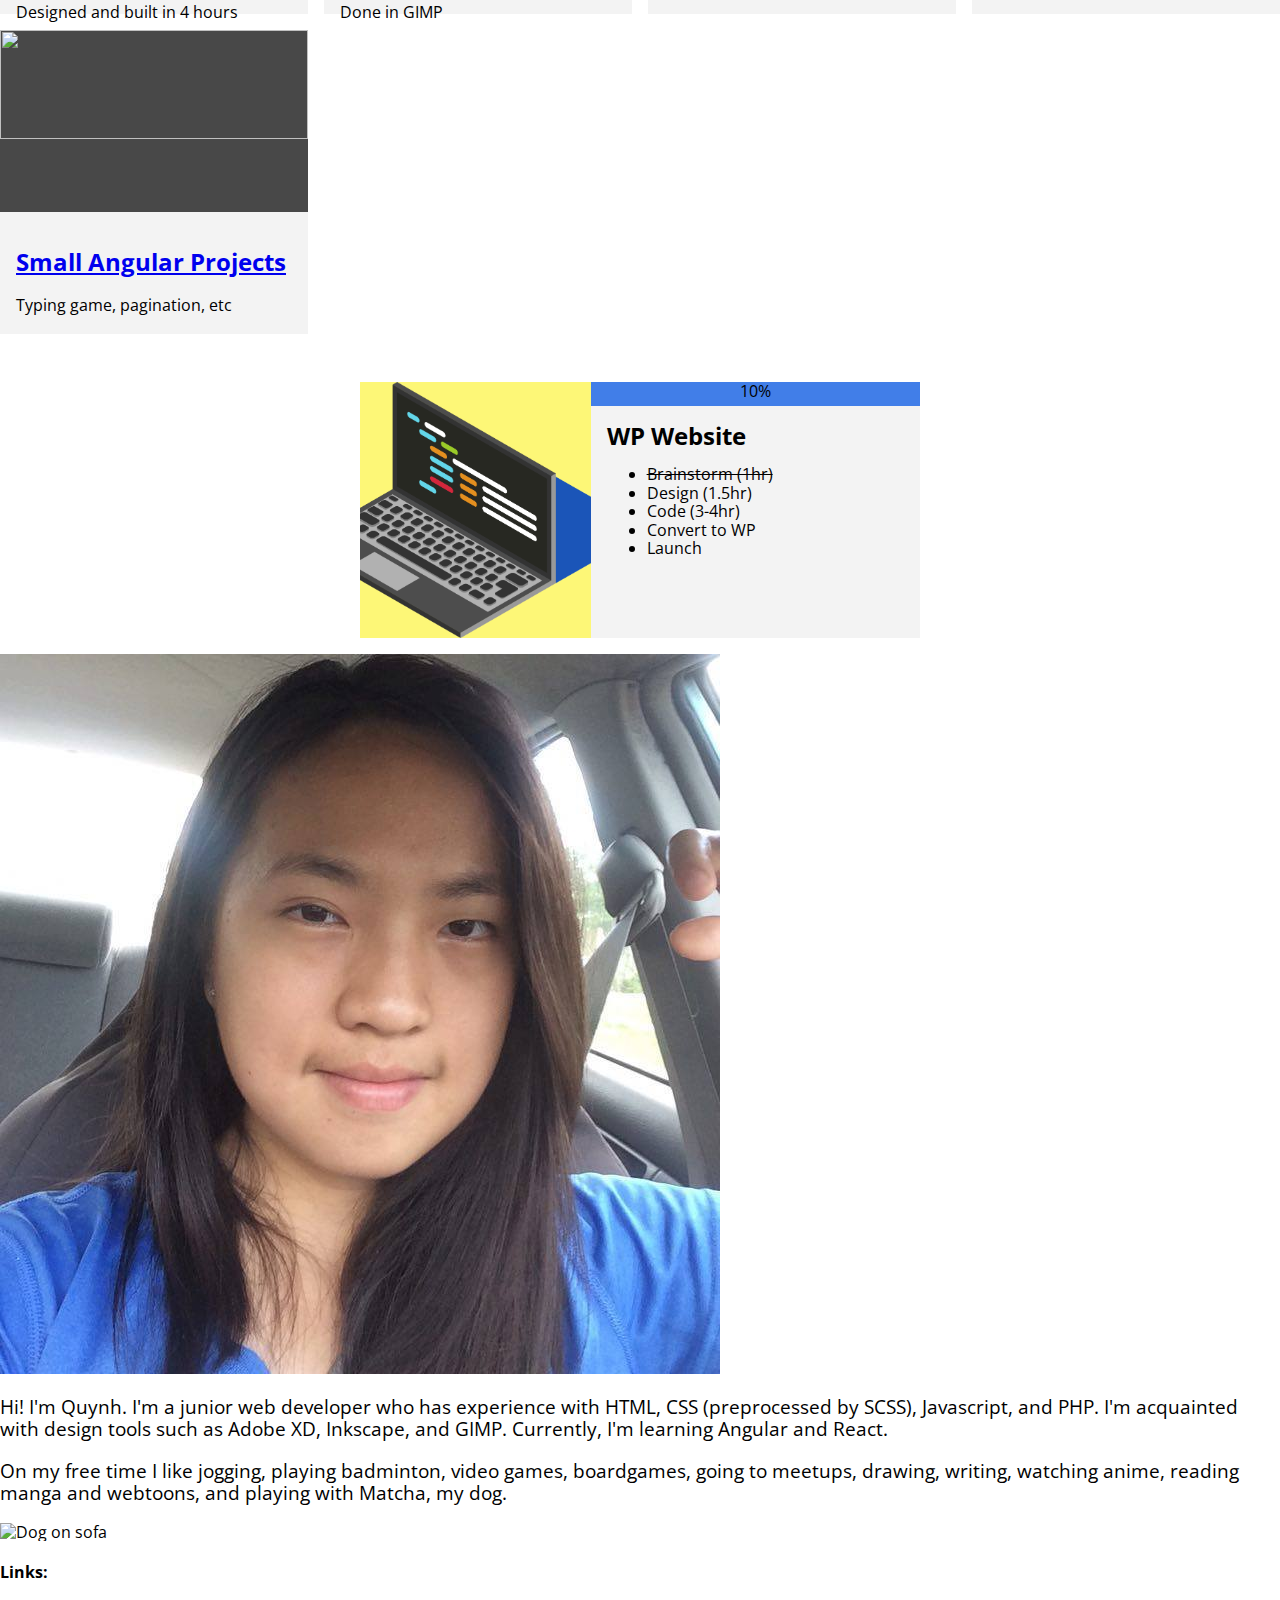
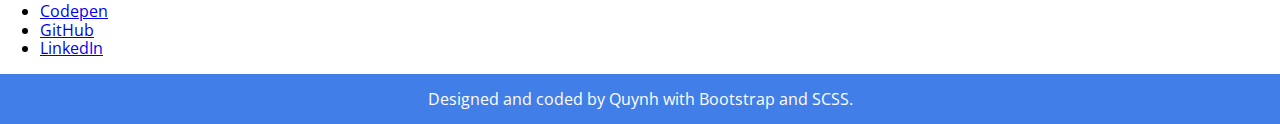
==== commit 008c31a3: "Updated Working On" ====
--- a/index.html
+++ b/index.html
@@ -168,23 +168,26 @@
                     <!-- Working Card 1 -->
                     <div class="working-card">
                         <div class="working-card__image">
-                            <img src="images/inkscape.png" alt="">
+                            <img src="images/laptop_final_shade.png" alt="">
                         </div>
                         <div class="working-card__body">
                             <div class="working-card__progress-bar">
-                                <div class="working-card__progress-bar-filled w-0 ml-3">0%</div>
+                                <div class="working-card__progress-bar-filled w-10">10%</div>
                             </div>
 
                             <div class="working-card__text">
-                                <h1>Inkscape Icon for "Small Angular Projects" in portfolio</h1>
+                                <h1>WP Website</h1>
                                 <ul>
-                                    <li>Sketch samples</li>
-                                    <li>Find color palette</li>
-                                    <li>Draw in Inkscape</li>
+                                    <li><s>Brainstorm (1hr)</s></li>
+                                    <li>Design (1.5hr)</li>
+                                    <li>Code (3-4hr)</li>
+                                    <li>Convert to WP</li>
+                                    <li>Launch</li>
                                 </ul>
                             </div>
                         </div>
                     </div>
+                    
                     
                 </div>
 
@@ -202,7 +205,7 @@
                         Hi! I'm Quynh. I'm a junior web developer who has experience with HTML, CSS (preprocessed by SCSS), Javascript, and PHP. I'm acquainted with design tools such as Adobe XD, Inkscape, and GIMP. Currently, I'm learning Angular and React.
                     </p>
                     <p>
-                        On my free time I like jogging, playing badminton, video games, drawing, writing, watching anime, reading manga and webtoons, and playing with Matcha, my dog.
+                        On my free time I like jogging, playing badminton, video games, boardgames, going to meetups, drawing, writing, watching anime, reading manga and webtoons, and playing with Matcha, my dog.
                     </p>
                     <div class="my-3 d-flex justify-content-center">
                         <img class="small-image" src="/images/matchaPic.jpg" alt="Dog on sofa">
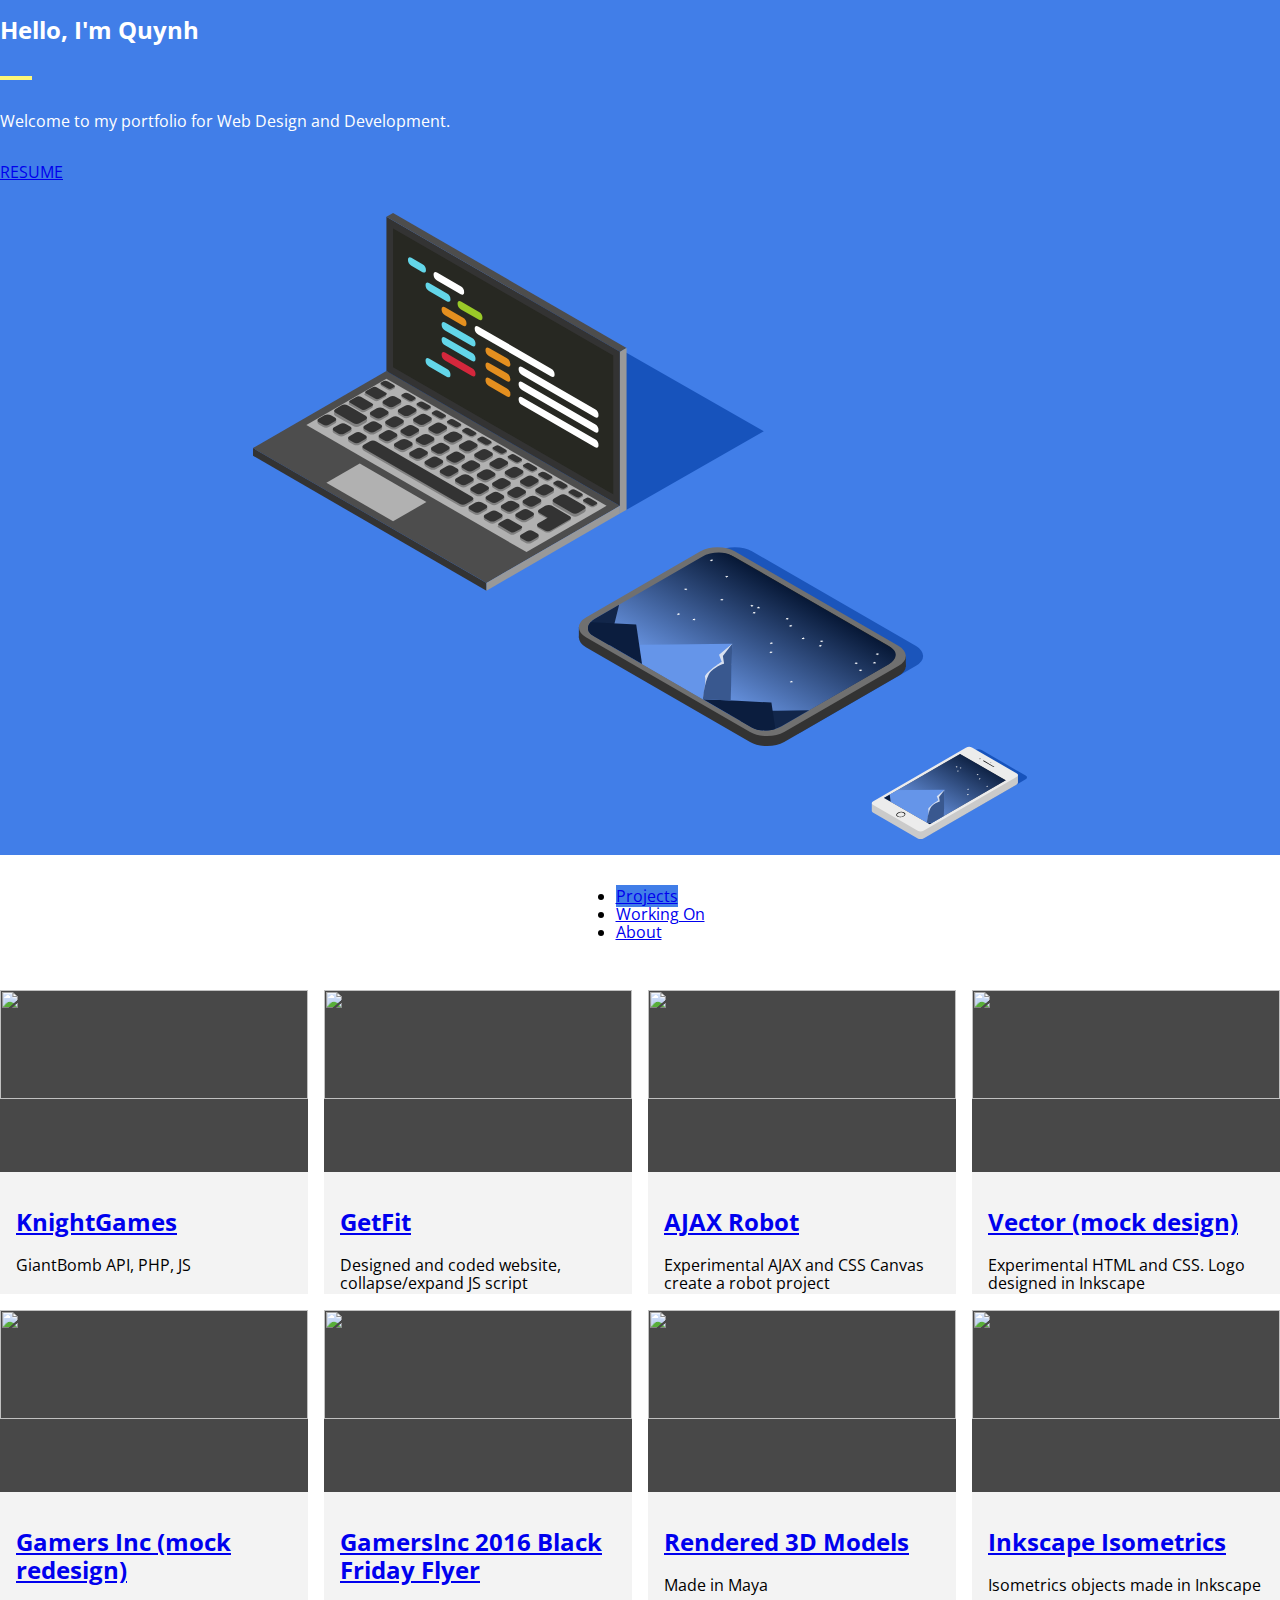
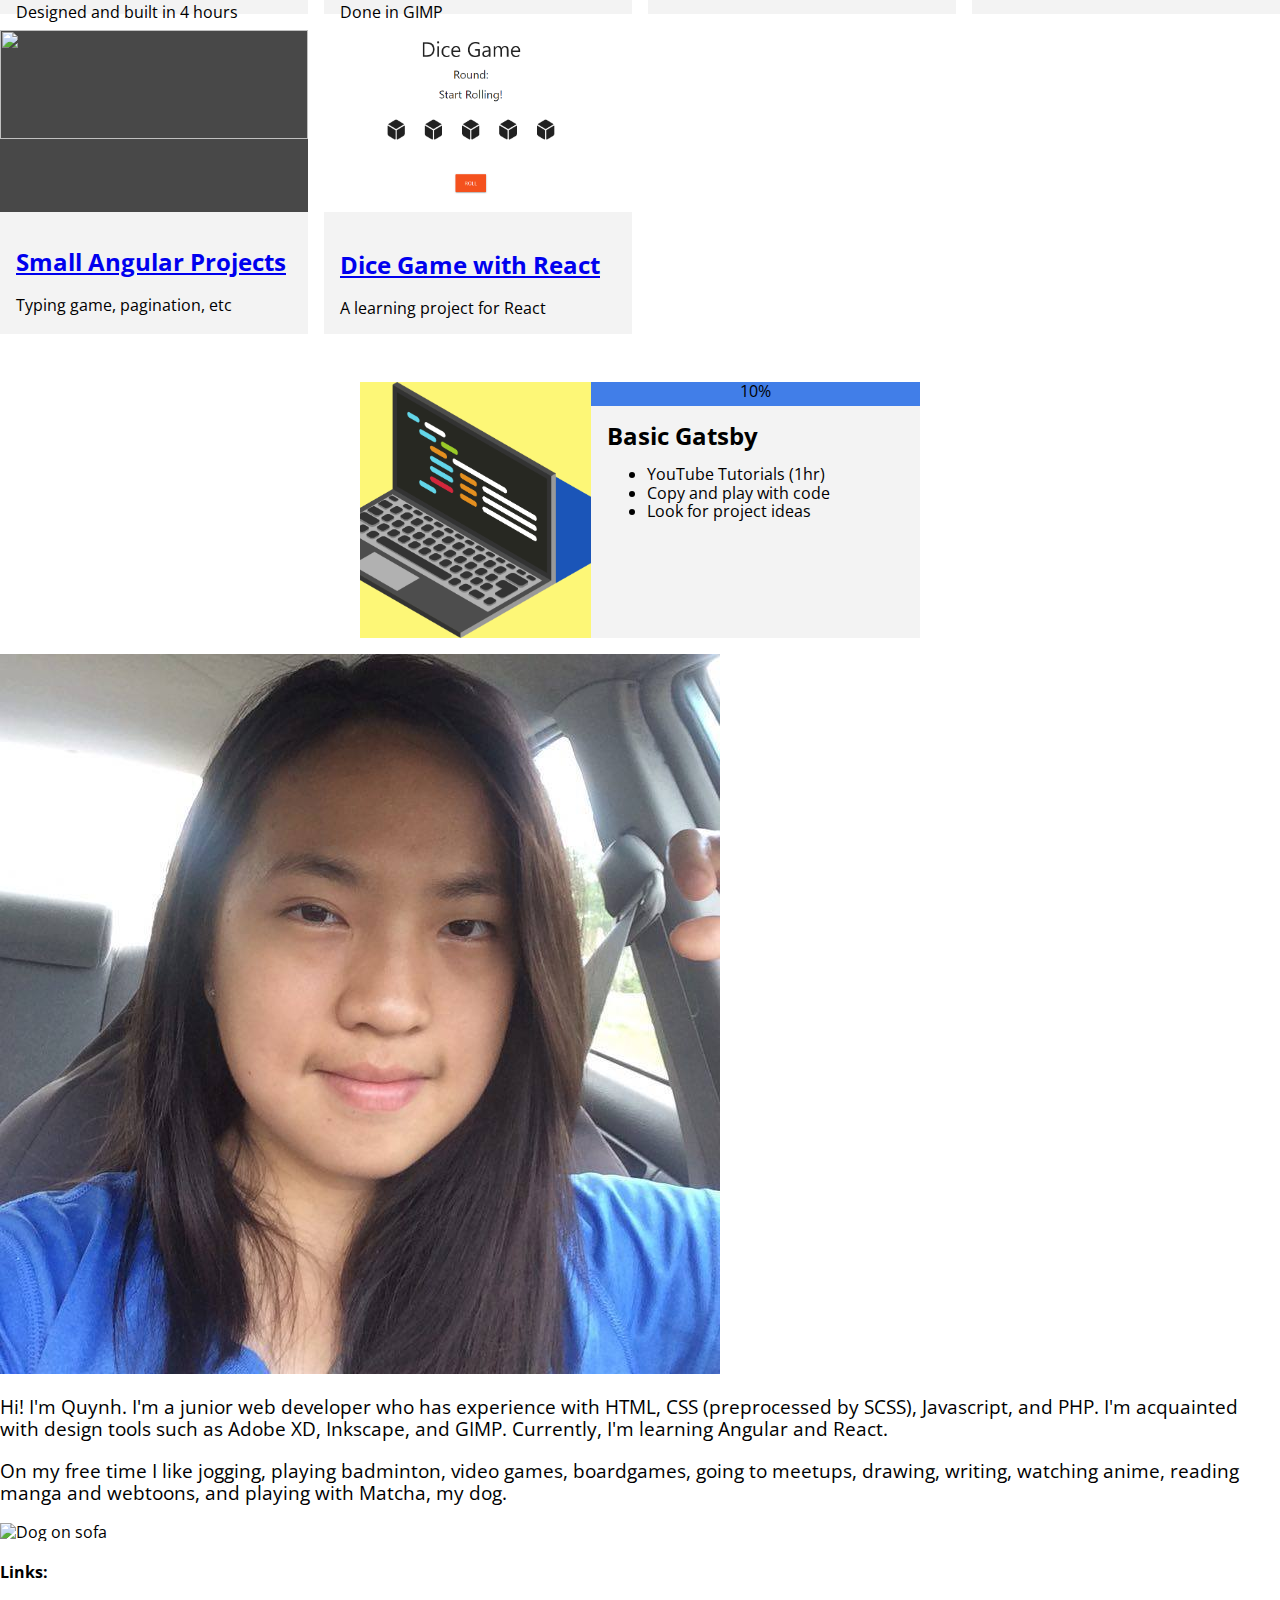
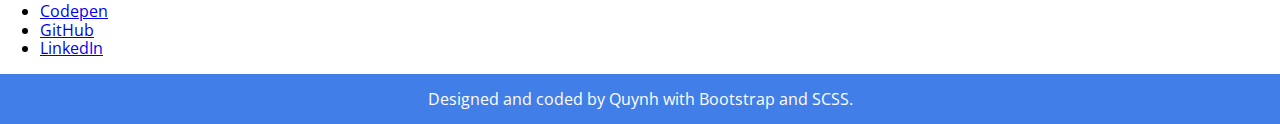
==== commit 395f247d: "Added React Dice Game project" ====
--- a/index.html
+++ b/index.html
@@ -157,6 +157,17 @@
                             <p>Typing game, pagination, etc</p>
                         </div>
                     </div>
+
+                    <!-- Item 1 -->
+                    <div class="qCard">
+                        <a href="projects/diceGame_projects/diceGame_react.html">
+                            <img src="projects/diceGame_projects/diceGame-thumbnail.png" class="qCard__image" alt="">
+                        </a>
+                        <div class="qCard__body">
+                            <a href="projects/diceGame_projects/diceGame_react.html"><h2>Dice Game with React</h2></a>
+                            <p>A learning project for React</p>
+                        </div>
+                    </div>
                 </div>
             </div>
             <!-- Project Tab End -->
@@ -166,7 +177,7 @@
                 <div class="col-12 working-cards-container">
 
                     <!-- Working Card 1 -->
-                    <div class="working-card">
+                    <!-- <div class="working-card">
                         <div class="working-card__image">
                             <img src="images/laptop_final_shade.png" alt="">
                         </div>
@@ -186,6 +197,27 @@
                                 </ul>
                             </div>
                         </div>
+                    </div> -->
+
+                    <!-- Working Card 1 -->
+                    <div class="working-card">
+                        <div class="working-card__image">
+                            <img src="images/laptop_final_shade.png" alt="">
+                        </div>
+                        <div class="working-card__body">
+                            <div class="working-card__progress-bar">
+                                <div class="working-card__progress-bar-filled w-10">10%</div>
+                            </div>
+
+                            <div class="working-card__text">
+                                <h1>Basic Gatsby</h1>
+                                <ul>
+                                    <li>YouTube Tutorials (1hr)</li>
+                                    <li>Copy and play with code</li>
+                                    <li>Look for project ideas</li>
+                                </ul>
+                            </div>
+                        </div>
                     </div>
                     
                     
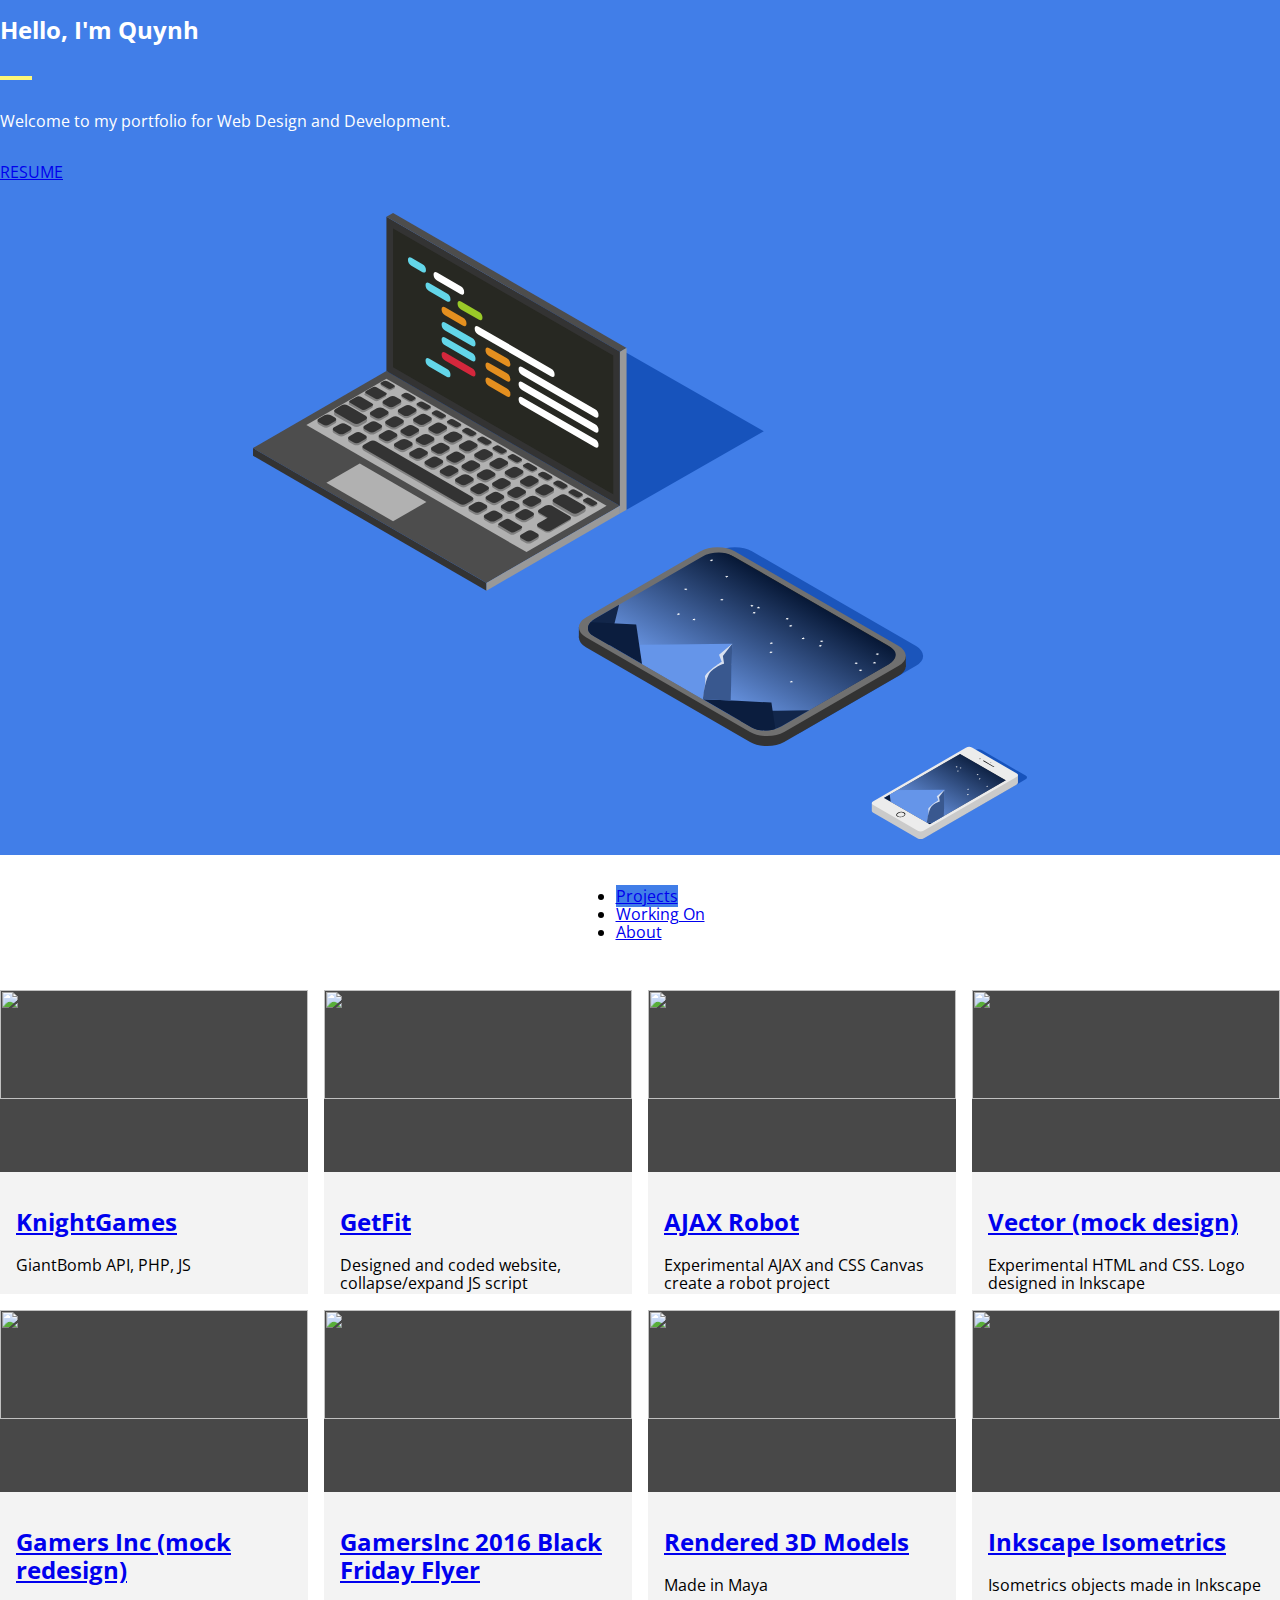
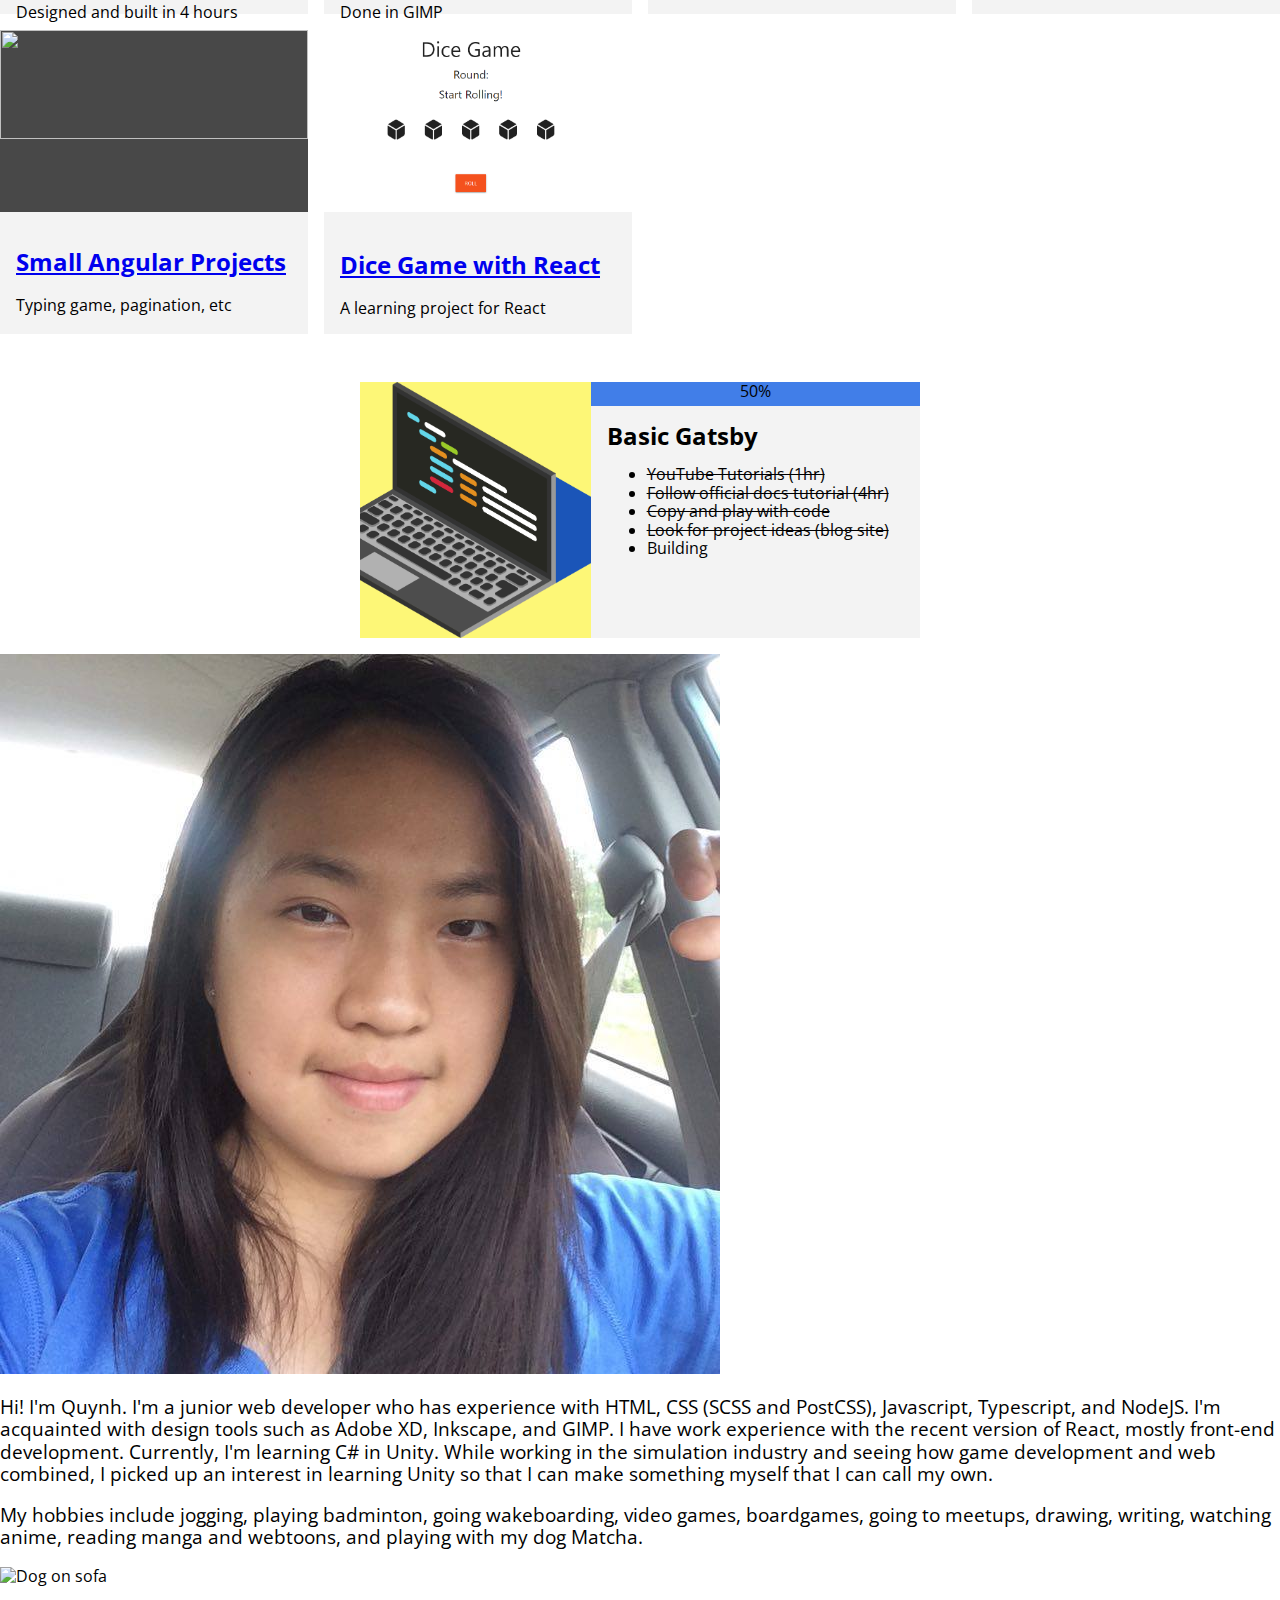
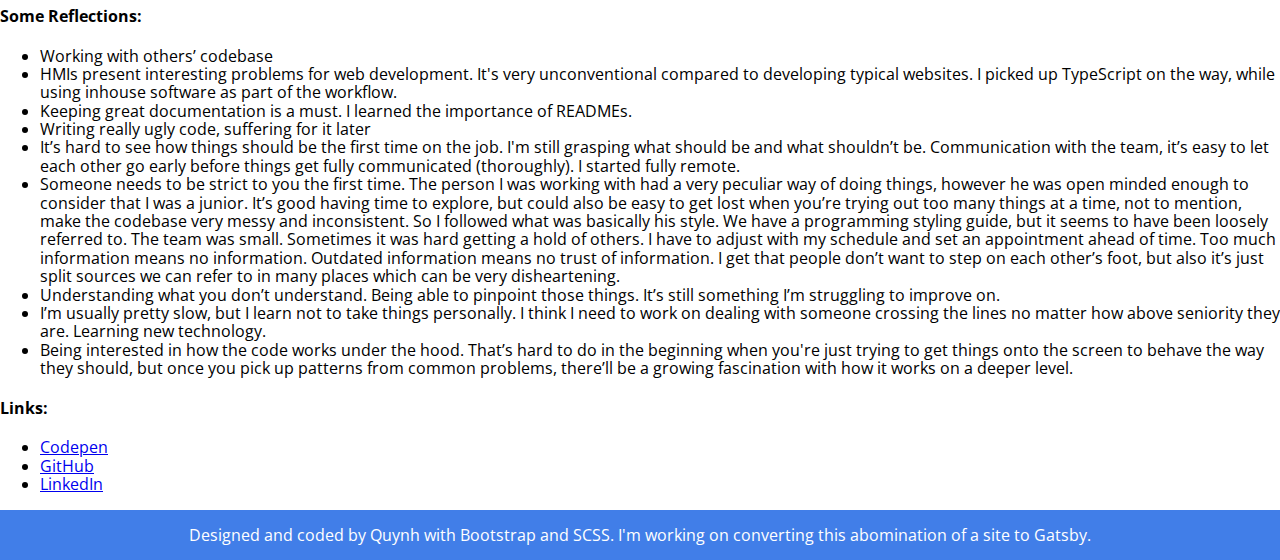
==== commit d80a90e4: "Updated about me" ====
--- a/index.html
+++ b/index.html
@@ -1,21 +1,24 @@
 <!DOCTYPE html>
 <html lang="en">
+
 <head>
     <!-- Required meta tags -->
     <meta charset="utf-8">
     <meta name="viewport" content="width=device-width, initial-scale=1, shrink-to-fit=no">
 
     <!-- Bootstrap CSS -->
-    <link rel="stylesheet" href="https://stackpath.bootstrapcdn.com/bootstrap/4.5.0/css/bootstrap.min.css" integrity="sha384-9aIt2nRpC12Uk9gS9baDl411NQApFmC26EwAOH8WgZl5MYYxFfc+NcPb1dKGj7Sk" crossorigin="anonymous">
+    <link rel="stylesheet" href="https://stackpath.bootstrapcdn.com/bootstrap/4.5.0/css/bootstrap.min.css"
+        integrity="sha384-9aIt2nRpC12Uk9gS9baDl411NQApFmC26EwAOH8WgZl5MYYxFfc+NcPb1dKGj7Sk" crossorigin="anonymous">
     <!-- FONT -->
     <link href="https://fonts.googleapis.com/css2?family=Open+Sans&display=swap" rel="stylesheet">
-    
+
     <link rel="stylesheet" href="css/style.css">
     <title>Quynh's Portfolio</title>
 </head>
+
 <body>
     <!-- MAKE A RESPONSIVE EXPANDABLE WIDGET WITH CSS GRID SHOW RESPONSIVENESS -->
-    
+
     <!-- HEADER -->
     <div class="container-fluid qHeader">
         <div class="container">
@@ -31,7 +34,7 @@
                     <img src="images/devices_final.svg" alt="">
                 </div>
             </div>
-            
+
         </div>
     </div>
 
@@ -42,22 +45,26 @@
             <div class="col-12 qPills-container">
                 <ul class="nav nav-pills mb-3" id="pills-tab" role="tablist">
                     <li class="nav-item" role="presentation">
-                        <a class="nav-link active" id="pills-projects-tab" data-toggle="pill" href="#pills-projects" role="tab" aria-controls="pills-projects" aria-selected="true">Projects</a>
+                        <a class="nav-link active" id="pills-projects-tab" data-toggle="pill" href="#pills-projects"
+                            role="tab" aria-controls="pills-projects" aria-selected="true">Projects</a>
                     </li>
                     <li class="nav-item" role="presentation">
-                        <a class="nav-link" id="pills-working-on-tab" data-toggle="pill" href="#pills-working-on" role="tab" aria-controls="pills-working-on" aria-selected="false">Working On</a>
+                        <a class="nav-link" id="pills-working-on-tab" data-toggle="pill" href="#pills-working-on"
+                            role="tab" aria-controls="pills-working-on" aria-selected="false">Working On</a>
                     </li>
                     <li class="nav-item" role="presentation">
-                        <a class="nav-link" id="pills-about-tab" data-toggle="pill" href="#pills-about" role="tab" aria-controls="pills-about" aria-selected="false">About</a>
+                        <a class="nav-link" id="pills-about-tab" data-toggle="pill" href="#pills-about" role="tab"
+                            aria-controls="pills-about" aria-selected="false">About</a>
                     </li>
                 </ul>
             </div>
         </div>
-        
+
         <div class="tab-content" id="pills-tabContent">
 
             <!-- Project Tab -->
-            <div class="tab-pane fade show active row" id="pills-projects" role="tabpanel" aria-labelledby="pills-projects-tab">
+            <div class="tab-pane fade show active row" id="pills-projects" role="tabpanel"
+                aria-labelledby="pills-projects-tab">
                 <div class="col-12 qCard-container">
                     <!-- Item 1 -->
                     <div class="qCard">
@@ -65,7 +72,9 @@
                             <img src="projects/KnightGame_API/knightgame-thumbnail.png" class="qCard__image" alt="">
                         </a>
                         <div class="qCard__body">
-                            <a href="projects/KnightGame_API/project-knightgame.html"><h2>KnightGames</h2></a>
+                            <a href="projects/KnightGame_API/project-knightgame.html">
+                                <h2>KnightGames</h2>
+                            </a>
                             <p>GiantBomb API, PHP, JS</p>
                         </div>
                     </div>
@@ -76,7 +85,9 @@
                             <img src="projects/GetFit_Design/getfit-thumbnail.png" class="qCard__image" alt="">
                         </a>
                         <div class="qCard__body">
-                            <a href="projects/GetFit_Design/project-getfit.html"><h2>GetFit</h2></a>
+                            <a href="projects/GetFit_Design/project-getfit.html">
+                                <h2>GetFit</h2>
+                            </a>
                             <p>Designed and coded website, collapse/expand JS script</p>
                         </div>
                     </div>
@@ -87,7 +98,9 @@
                             <img src="projects/Robot_API/robot-thumbnail.png" class="qCard__image" alt="">
                         </a>
                         <div class="qCard__body">
-                            <a href="projects/Robot_API/project-robot.html"><h2>AJAX Robot</h2></a>
+                            <a href="projects/Robot_API/project-robot.html">
+                                <h2>AJAX Robot</h2>
+                            </a>
                             <p>Experimental AJAX and CSS Canvas create a robot project</p>
                         </div>
                     </div>
@@ -98,7 +111,9 @@
                             <img src="projects/Vector_Design/vector-thumbnail.png" class="qCard__image" alt="">
                         </a>
                         <div class="qCard__body">
-                            <a href="projects/Vector_Design/project-vector.html"><h2>Vector (mock design)</h2></a>
+                            <a href="projects/Vector_Design/project-vector.html">
+                                <h2>Vector (mock design)</h2>
+                            </a>
                             <p>Experimental HTML and CSS. Logo designed in Inkscape</p>
                         </div>
                     </div>
@@ -109,7 +124,9 @@
                             <img src="projects/GamersInc_Mock/gamersinc-thumbnail.png" class="qCard__image" alt="">
                         </a>
                         <div class="qCard__body">
-                            <a href="projects/GamersInc_Mock/project-gamersinc.html"><h2>Gamers Inc (mock redesign)</h2></a>
+                            <a href="projects/GamersInc_Mock/project-gamersinc.html">
+                                <h2>Gamers Inc (mock redesign)</h2>
+                            </a>
                             <p>Designed and built in 4 hours</p>
                         </div>
                     </div>
@@ -117,10 +134,13 @@
                     <!-- Item 1 -->
                     <div class="qCard">
                         <a href="projects/gamersincFlyer_Graphic/project-gamersinc_flyer.html">
-                            <img src="projects/gamersincFlyer_Graphic/gamersinc_flyer-thumbnail.png" class="qCard__image" alt="">
-                        </a>
-                        <div class="qCard__body">
-                            <a href="projects/gamersincFlyer_Graphic/project-gamersinc_flyer.html"><h2>GamersInc 2016 Black Friday Flyer</h2></a>
+                            <img src="projects/gamersincFlyer_Graphic/gamersinc_flyer-thumbnail.png"
+                                class="qCard__image" alt="">
+                        </a>
+                        <div class="qCard__body">
+                            <a href="projects/gamersincFlyer_Graphic/project-gamersinc_flyer.html">
+                                <h2>GamersInc 2016 Black Friday Flyer</h2>
+                            </a>
                             <p>Done in GIMP</p>
                         </div>
                     </div>
@@ -131,7 +151,9 @@
                             <img src="projects/MayaRenders_Graphic/renderedPencil.jpg" class="qCard__image" alt="">
                         </a>
                         <div class="qCard__body">
-                            <a href="projects/MayaRenders_Graphic/project-mayarenders.html"><h2>Rendered 3D Models</h2></a>
+                            <a href="projects/MayaRenders_Graphic/project-mayarenders.html">
+                                <h2>Rendered 3D Models</h2>
+                            </a>
                             <p>Made in Maya</p>
                         </div>
                     </div>
@@ -142,7 +164,9 @@
                             <img src="projects/inkscape_isometrics/iPad_final_shade.png" class="qCard__image" alt="">
                         </a>
                         <div class="qCard__body">
-                            <a href="projects/project-inkscape_isometrics/project-inkscape_isometrics.html"><h2>Inkscape Isometrics</h2></a>
+                            <a href="projects/inkscape_isometrics/project-inkscape_isometrics.html">
+                                <h2>Inkscape Isometrics</h2>
+                            </a>
                             <p>Isometrics objects made in Inkscape</p>
                         </div>
                     </div>
@@ -153,7 +177,9 @@
                             <img src="projects/angular-small_projects/angular.png" class="qCard__image" alt="">
                         </a>
                         <div class="qCard__body">
-                            <a href="projects/angular-small_projects/projects-small-angular.html"><h2>Small Angular Projects</h2></a>
+                            <a href="projects/angular-small_projects/projects-small-angular.html">
+                                <h2>Small Angular Projects</h2>
+                            </a>
                             <p>Typing game, pagination, etc</p>
                         </div>
                     </div>
@@ -164,7 +190,9 @@
                             <img src="projects/diceGame_projects/diceGame-thumbnail.png" class="qCard__image" alt="">
                         </a>
                         <div class="qCard__body">
-                            <a href="projects/diceGame_projects/diceGame_react.html"><h2>Dice Game with React</h2></a>
+                            <a href="projects/diceGame_projects/diceGame_react.html">
+                                <h2>Dice Game with React</h2>
+                            </a>
                             <p>A learning project for React</p>
                         </div>
                     </div>
@@ -206,21 +234,22 @@
                         </div>
                         <div class="working-card__body">
                             <div class="working-card__progress-bar">
-                                <div class="working-card__progress-bar-filled w-10">10%</div>
+                                <div class="working-card__progress-bar-filled w-50">50%</div>
                             </div>
 
                             <div class="working-card__text">
                                 <h1>Basic Gatsby</h1>
                                 <ul>
-                                    <li>YouTube Tutorials (1hr)</li>
-                                    <li>Copy and play with code</li>
-                                    <li>Look for project ideas</li>
+                                    <li><s>YouTube Tutorials (1hr)</s></li>
+                                    <li><s>Follow official docs tutorial (4hr)</s></li>
+                                    <li><s>Copy and play with code</s></li>
+                                    <li><s>Look for project ideas (blog site)</s></li>
+                                    <li>Building</li>
                                 </ul>
                             </div>
                         </div>
                     </div>
-                    
-                    
+
                 </div>
 
             </div>
@@ -234,14 +263,34 @@
 
                 <div class="col-12 my-3">
                     <p>
-                        Hi! I'm Quynh. I'm a junior web developer who has experience with HTML, CSS (preprocessed by SCSS), Javascript, and PHP. I'm acquainted with design tools such as Adobe XD, Inkscape, and GIMP. Currently, I'm learning Angular and React.
+                        Hi! I'm Quynh. I'm a junior web developer who has experience with HTML, CSS (SCSS and PostCSS),
+                        Javascript, Typescript, and NodeJS. I'm acquainted with design tools such as Adobe XD, Inkscape,
+                        and GIMP. I have work experience with the recent version of React, mostly front-end development.
+                        Currently, I'm learning C# in Unity. While working in the simulation industry and seeing how
+                        game development and web combined, I picked up an interest in learning Unity so that I can make
+                        something myself that I can call my own.
                     </p>
                     <p>
-                        On my free time I like jogging, playing badminton, video games, boardgames, going to meetups, drawing, writing, watching anime, reading manga and webtoons, and playing with Matcha, my dog.
+                        My hobbies include jogging, playing badminton, going wakeboarding, video games, boardgames,
+                        going to meetups, drawing, writing, watching anime, reading manga and webtoons, and playing with
+                        my dog Matcha.
                     </p>
                     <div class="my-3 d-flex justify-content-center">
                         <img class="small-image" src="/images/matchaPic.jpg" alt="Dog on sofa">
                     </div>
+
+                    <h4>Some Reflections:</h4>
+                    <ul>
+                        <li>Working with others’ codebase</li>
+                        <li>HMIs present interesting problems for web development. It's very unconventional compared to developing typical websites. I picked up TypeScript on the way, while using inhouse software as part of the workflow.</li>
+                        <li>Keeping great documentation is a must. I learned the importance of READMEs.</li>
+                        <li>Writing really ugly code, suffering for it later</li>
+                        <li>It’s hard to see how things should be the first time on the job. I'm still grasping what should be and what shouldn’t be. Communication with the team, it’s easy to let each other go early before things get fully communicated (thoroughly). I started fully remote.</li>
+                        <li>Someone needs to be strict to you the first time. The person I was working with had a very peculiar way of doing things, however he was open minded enough to consider that I was a junior. It’s good having time to explore, but could also be easy to get lost when you’re trying out too many things at a time, not to mention, make the codebase very messy and inconsistent. So I followed what was basically his style. We have a programming styling guide, but it seems to have been loosely referred to. The team was small. Sometimes it was hard getting a hold of others. I have to adjust with  my schedule and set an appointment ahead of time. Too much information means no information. Outdated information means no trust of information. I get that people don’t want to step on each other’s foot, but also it’s just split sources we can refer to in many places which can be very disheartening.</li>
+                        <li>Understanding what you don’t understand. Being able to pinpoint those things. It’s still something I’m struggling to improve on.</li>
+                        <li>I’m usually pretty slow, but I learn not to take things personally. I think I need to work on dealing with someone crossing the lines no matter how above seniority they are. Learning new technology.</li>
+                        <li>Being interested in how the code works under the hood. That’s hard to do in the beginning when you're just trying to get things onto the screen to behave the way they should, but once you pick up patterns from common problems, there’ll be a growing fascination with how it works on a deeper level.</li>
+                    </ul>
 
                     <h4>Links:</h4>
                     <ul>
@@ -259,15 +308,23 @@
     <!-- FOOTER -->
     <footer class="container-fluid">
         <div class="row p-3">
-            Designed and coded by Quynh with Bootstrap and SCSS.
+            Designed and coded by Quynh with Bootstrap and SCSS. I'm working on converting this abomination of a site
+            to Gatsby.
         </div>
     </footer>
 
-   <!-- jQuery first, then Popper.js, then Bootstrap JS -->
-   <script src="https://code.jquery.com/jquery-3.5.1.slim.min.js" integrity="sha384-DfXdz2htPH0lsSSs5nCTpuj/zy4C+OGpamoFVy38MVBnE+IbbVYUew+OrCXaRkfj" crossorigin="anonymous"></script>
-   <script src="https://cdn.jsdelivr.net/npm/popper.js@1.16.0/dist/umd/popper.min.js" integrity="sha384-Q6E9RHvbIyZFJoft+2mJbHaEWldlvI9IOYy5n3zV9zzTtmI3UksdQRVvoxMfooAo" crossorigin="anonymous"></script>
-   <script src="https://stackpath.bootstrapcdn.com/bootstrap/4.5.0/js/bootstrap.min.js" integrity="sha384-OgVRvuATP1z7JjHLkuOU7Xw704+h835Lr+6QL9UvYjZE3Ipu6Tp75j7Bh/kR0JKI" crossorigin="anonymous"></script>
-
-   <script src="js/custom-script.js"></script>
+    <!-- jQuery first, then Popper.js, then Bootstrap JS -->
+    <script src="https://code.jquery.com/jquery-3.5.1.slim.min.js"
+        integrity="sha384-DfXdz2htPH0lsSSs5nCTpuj/zy4C+OGpamoFVy38MVBnE+IbbVYUew+OrCXaRkfj"
+        crossorigin="anonymous"></script>
+    <script src="https://cdn.jsdelivr.net/npm/popper.js@1.16.0/dist/umd/popper.min.js"
+        integrity="sha384-Q6E9RHvbIyZFJoft+2mJbHaEWldlvI9IOYy5n3zV9zzTtmI3UksdQRVvoxMfooAo"
+        crossorigin="anonymous"></script>
+    <script src="https://stackpath.bootstrapcdn.com/bootstrap/4.5.0/js/bootstrap.min.js"
+        integrity="sha384-OgVRvuATP1z7JjHLkuOU7Xw704+h835Lr+6QL9UvYjZE3Ipu6Tp75j7Bh/kR0JKI"
+        crossorigin="anonymous"></script>
+
+    <script src="js/custom-script.js"></script>
 </body>
+
 </html>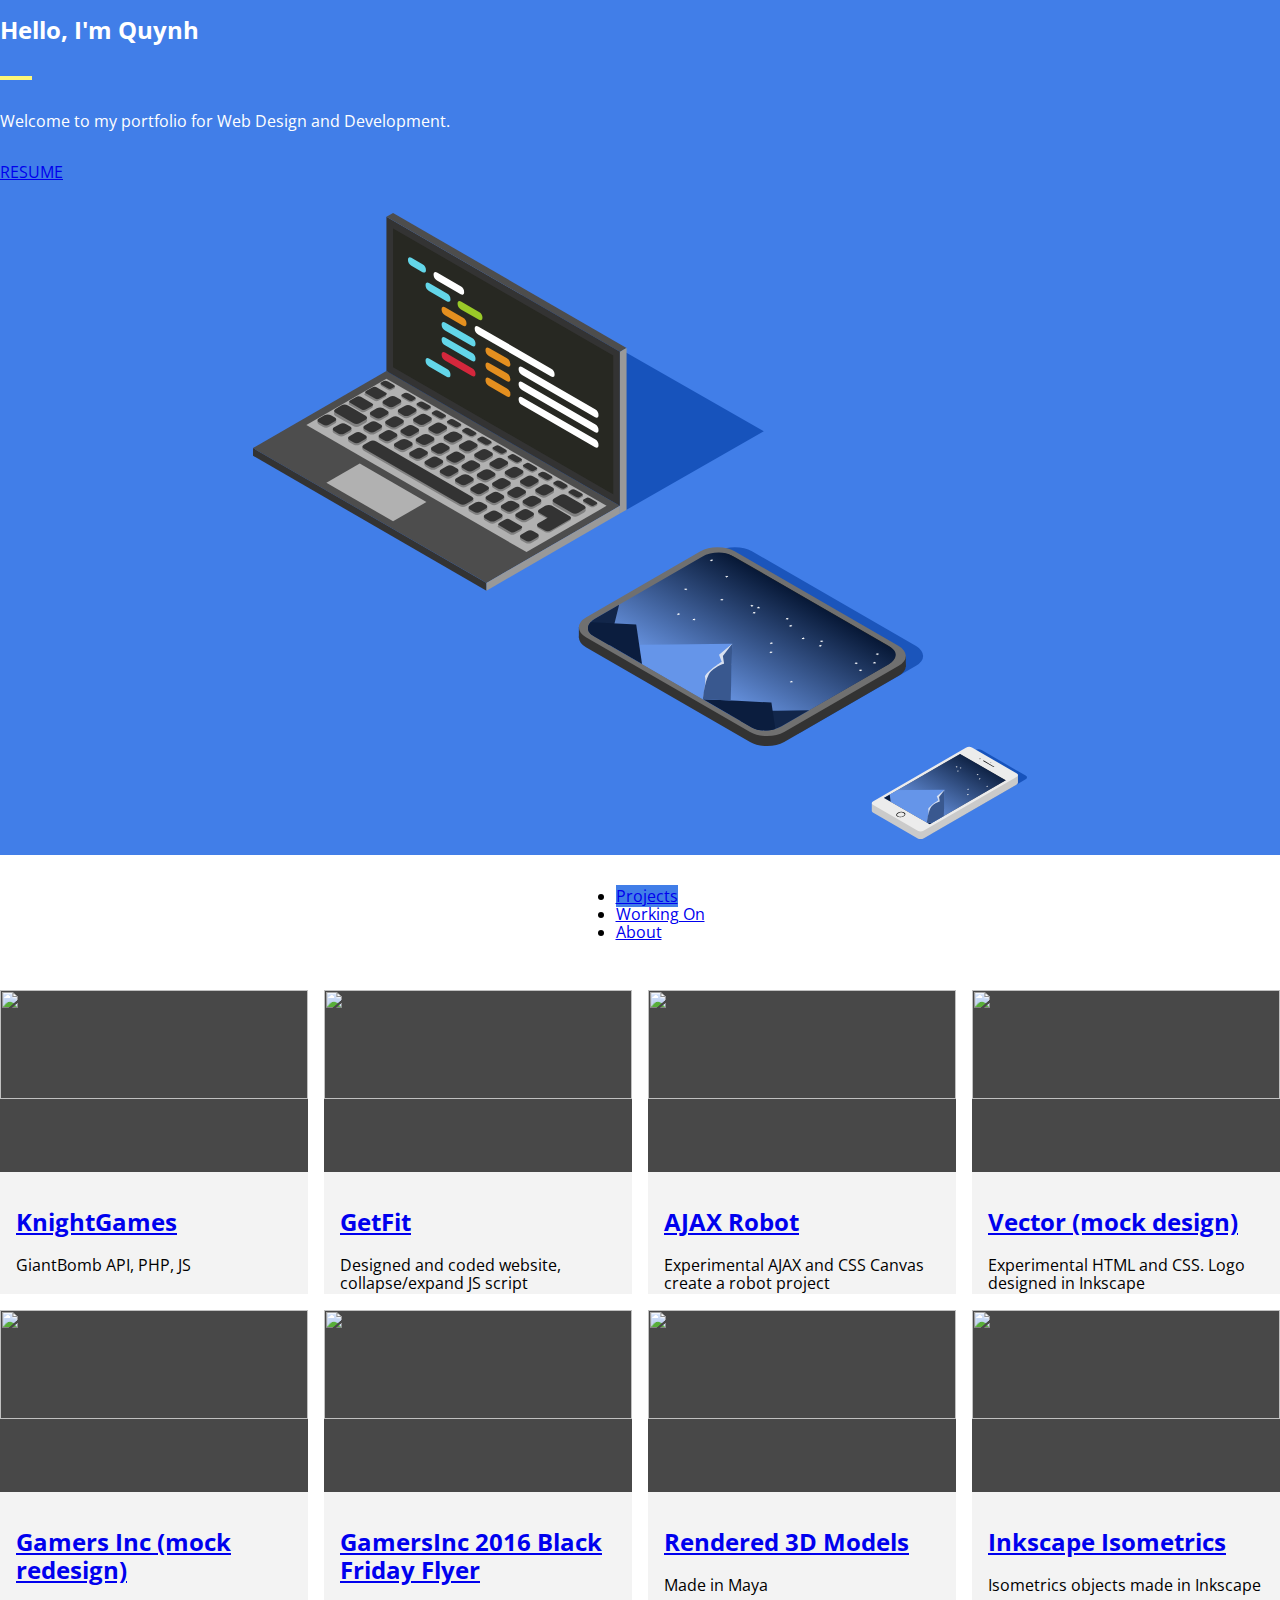
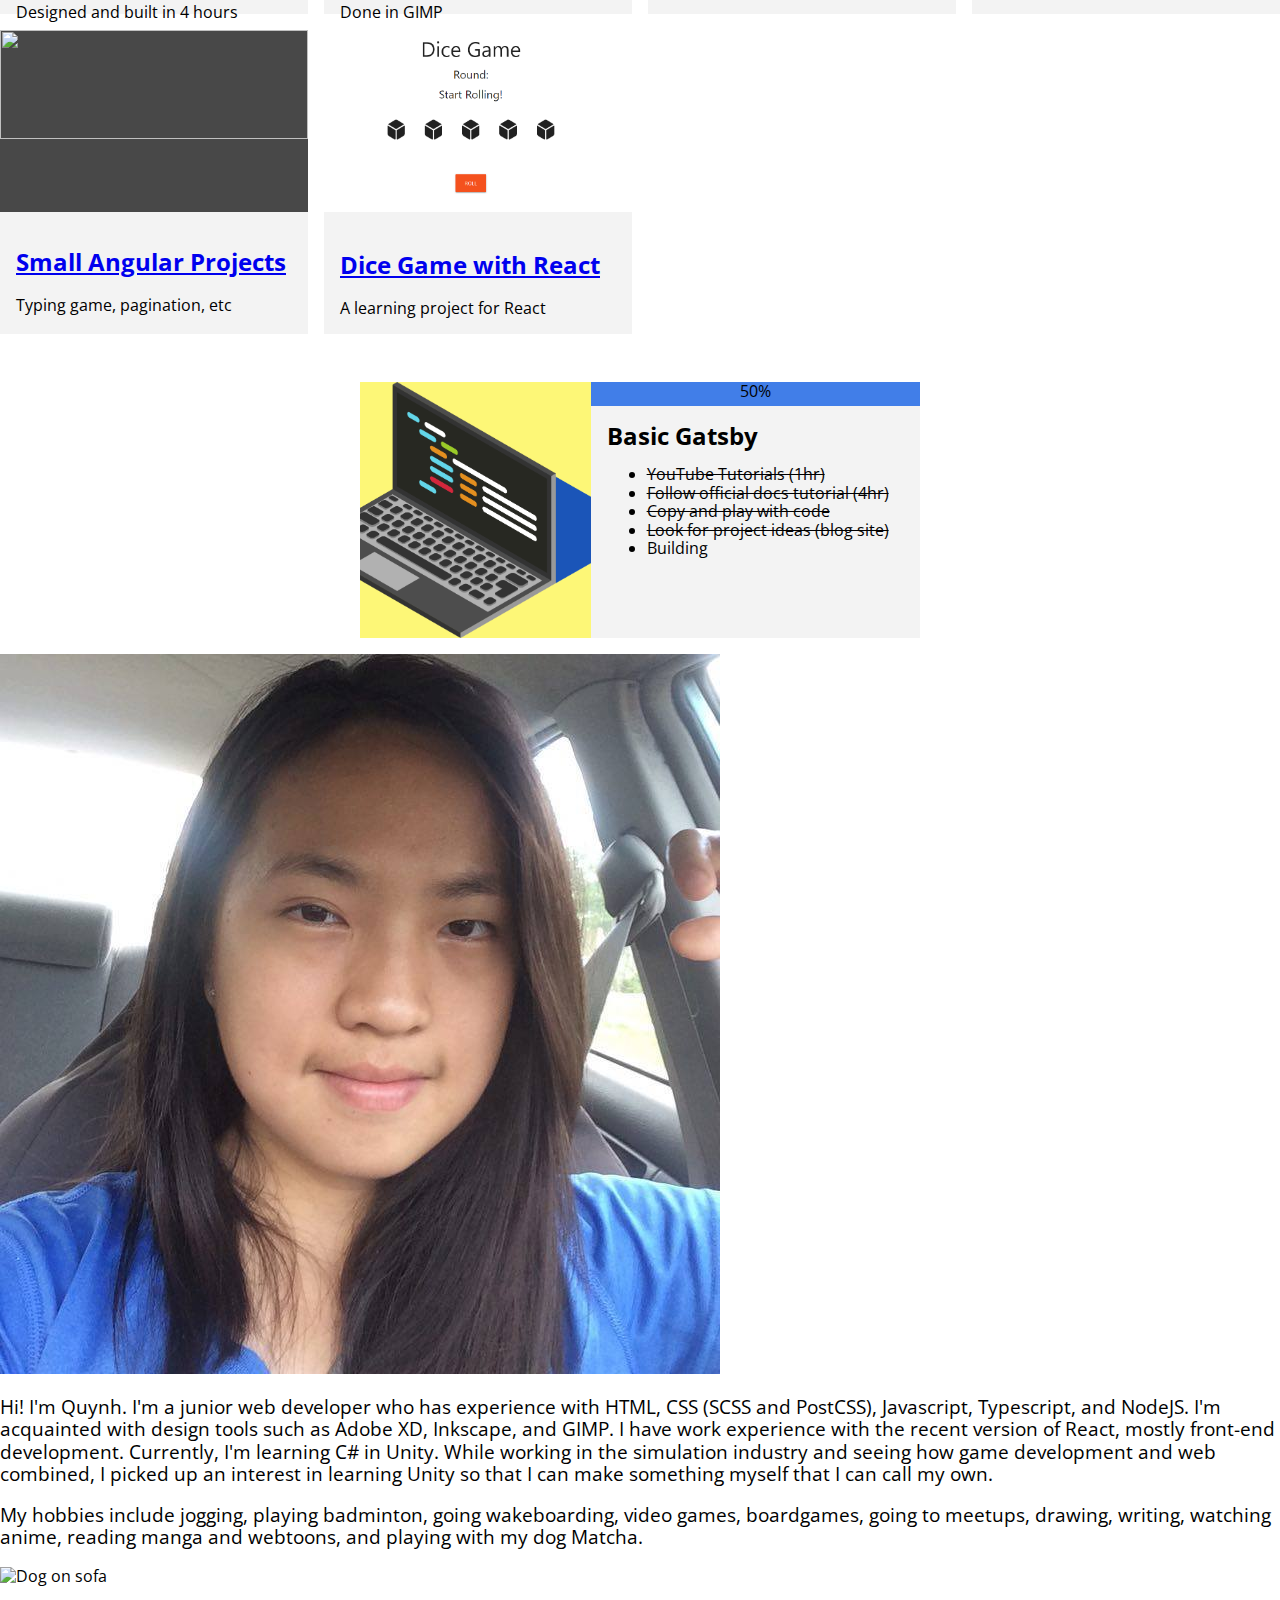
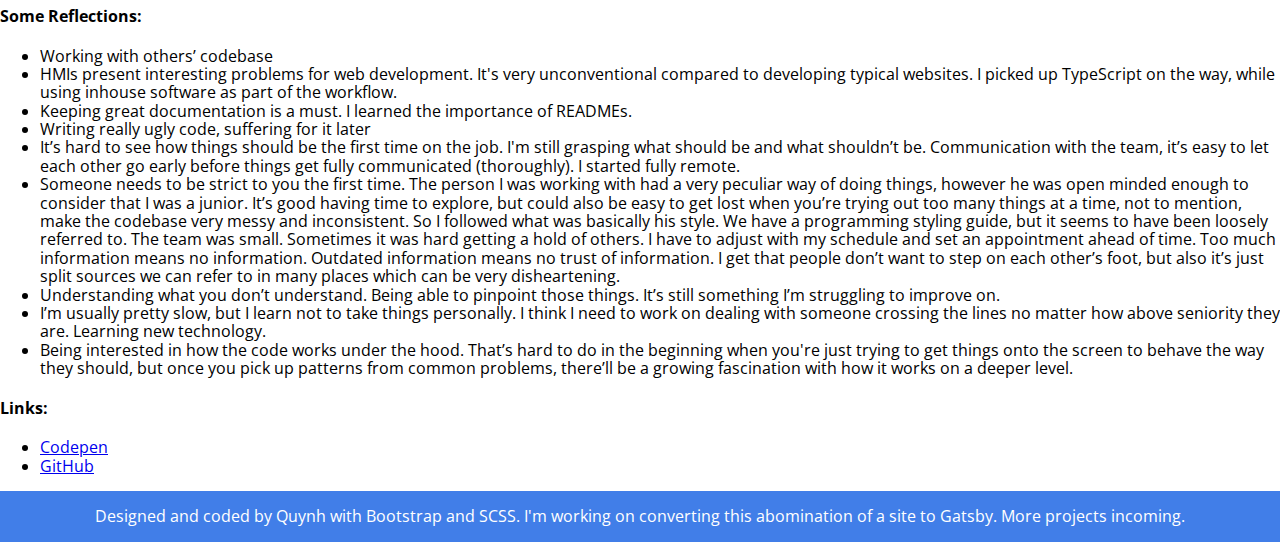
==== commit 2c409f00: "Updated about me, removed dead linkedIn" ====
--- a/index.html
+++ b/index.html
@@ -296,7 +296,6 @@
                     <ul>
                         <li><a href="https://codepen.io/qphandev">Codepen</a></li>
                         <li><a href="https://github.com/qphandev">GitHub</a></li>
-                        <li><a href="https://www.linkedin.com/in/quynh-phan-7328091b3/">LinkedIn</a></li>
                     </ul>
                 </div>
             </div>
@@ -309,7 +308,7 @@
     <footer class="container-fluid">
         <div class="row p-3">
             Designed and coded by Quynh with Bootstrap and SCSS. I'm working on converting this abomination of a site
-            to Gatsby.
+            to Gatsby. More projects incoming.
         </div>
     </footer>
 
